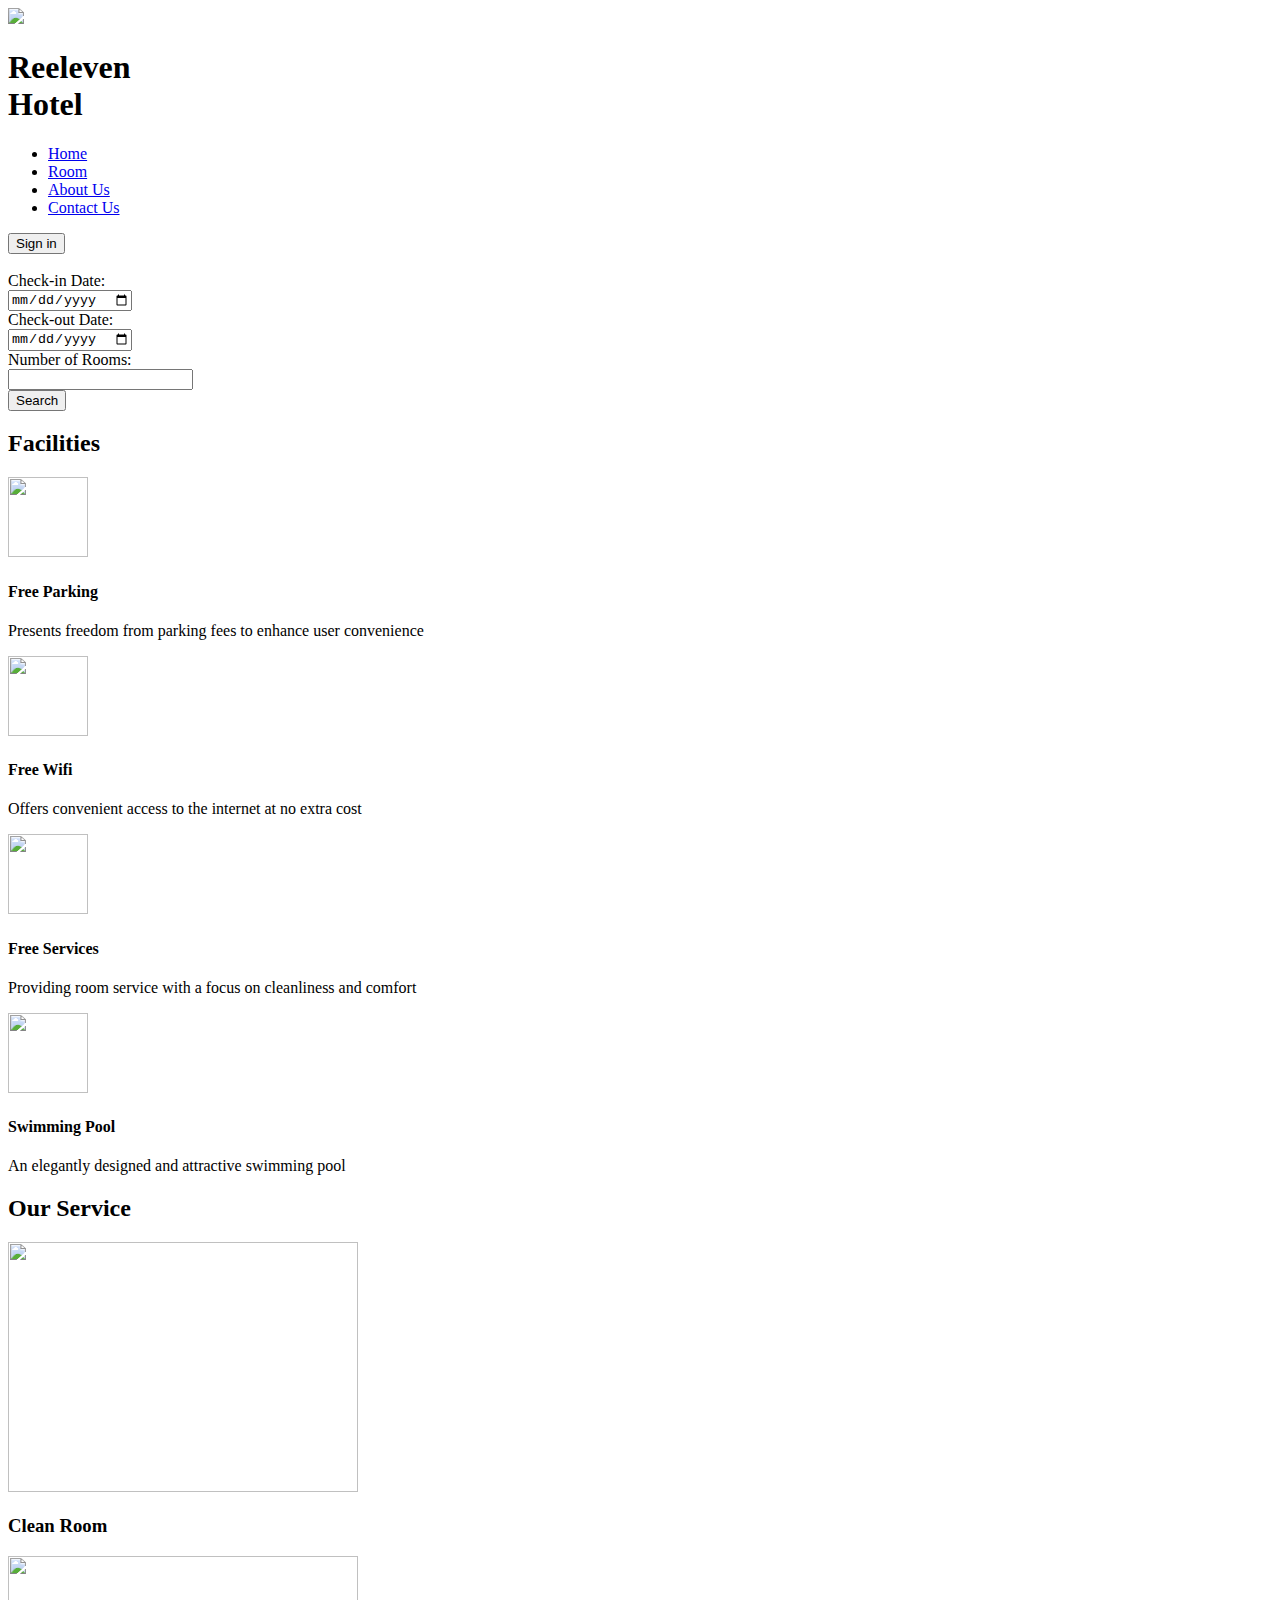
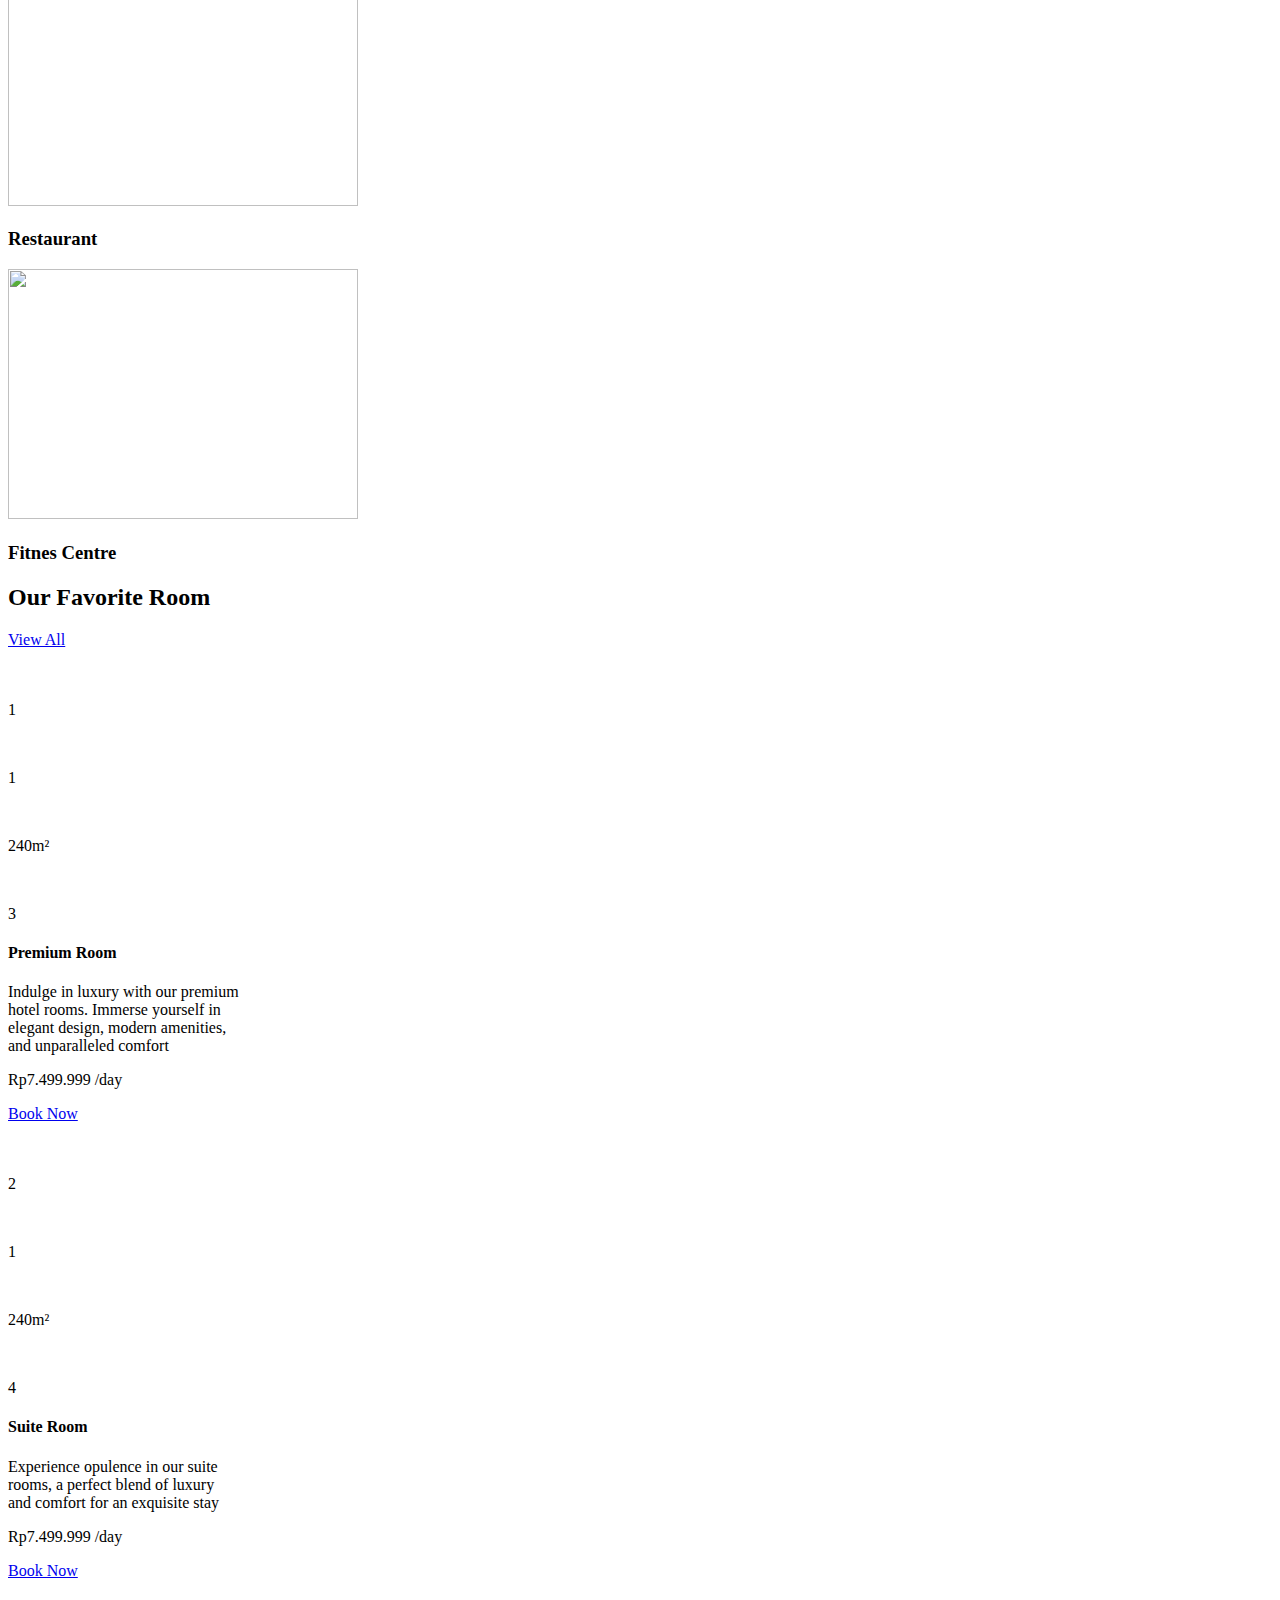
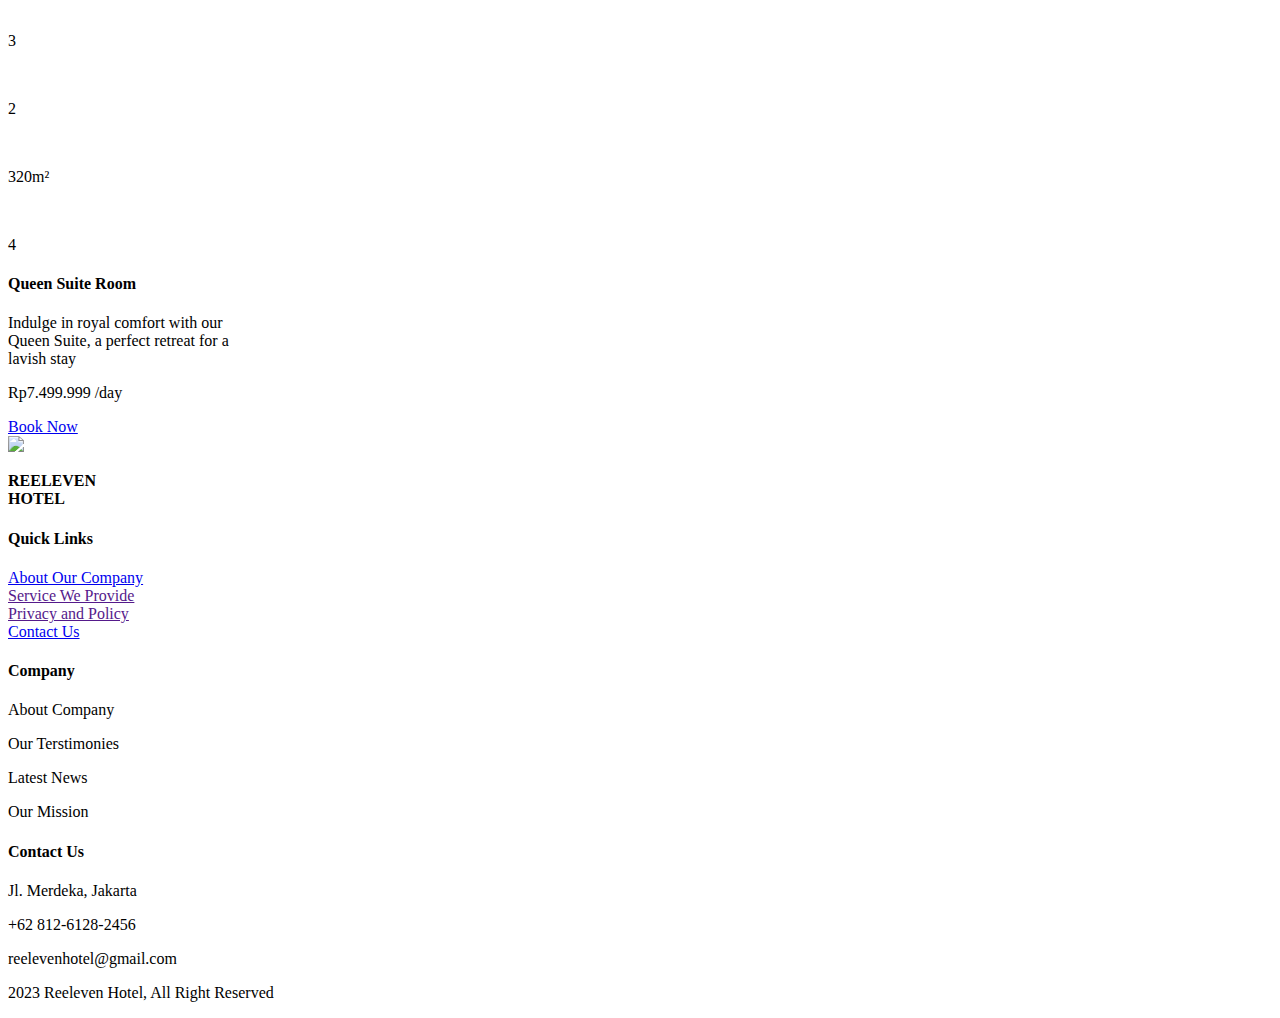
==== index.html @ ccabed38 "move index" ====
<!DOCTYPE html>
<html lang="en">
<head>
    <meta charset="UTF-8">
    <meta name="viewport" content="width=device-width, initial-scale=1.0">
    <title>Reeleven Hotel</title>
    <link href="home.css" rel="stylesheet" type="text/css" > 
</head>

<body>
    <!-- logo -->
    <section id="Header">
        <a href="index.html">
            <img id="logo" src="images/Logo 2.jpg"/> 
        </a>
        <h1>Reeleven<br>Hotel</h1>

   <!-- Navbar Start -->
        <div class="navbar">
            <ul>
                <li>
                    <a href="index.html">Home</a>
                </li>
                <li>
                    <a href="room.html">Room</a>
                </li>
                <li>
                   <a href="about.html">About Us</a> 
                </li>
                <li>
                    <a href="contact.html">Contact Us</a>
                </li>
            </ul>

            <!-- button sign in -->
            <a href="account.html">
                <button>Sign in</button>
            </a>
        </div>
    </section>
    <!-- Navbar End -->

    <!-- Hero Start -->
    <section id="hero">
        <!-- tambahkan foto saja -->
        <img src="images/reeleven building.jpeg" alt="">
    </section>
    <!-- Hero End -->

    <!-- Search Bar Start-->
<div class="search-container">
    <form action="/search" method="get">
        <div class="checkin">
            <label for="checkInDate">Check-in Date:</label> <br> 
            <input type="date" id="checkInDate" name="checkInDate" required>
        </div>

        <div class="checkout">
            <label for="checkOutDate">Check-out Date:</label> <br>
            <input type="date" id="checkOutDate" name="checkOutDate" required>
        </div>
        
        <div class="number">
            <label for="rooms">Number of Rooms:</label> <br>
            <input type="number" id="rooms" name="rooms" min="1" required> <br>
        </div>
        <button type="submit">Search</button>
    </form>
</div>
    <!-- Search Bar End -->

    <!-- Facilities Start -->
    <div class="box-Facilities">
        <h2>Facilities</h2>
        <div class="box-kiri">
            <img src="images/icons/parking_icon_151164.png" width="80px" height="80px">
            <p><h4>Free Parking</h4></p>
            <p>Presents freedom from parking fees to enhance user convenience</p>
        </div>

        <div class="box-kiri2">
            <img src="images/icons/wifi_icon_151000.png" width="80px" height="80px">
            <p><h4>Free Wifi</h4></p>
            <p>Offers convenient access to the internet at no extra cost</p>
        </div>

        <div class="box-kanan2">
            <img src="images/icons/services.png" width="80px" height="80px">
            <p><h4>Free Services</h4></p>
            <p>Providing room service with a focus on cleanliness and comfort</p>
        </div>

        <div class="box-kanan">
            <img src="images/icons/swimming_sport_13275.png" width="80px" height="80px">
            <p><h4>Swimming Pool</h4></p>
            <p>An elegantly designed and attractive swimming pool</p>
        </div>
    </div>
    <!-- Facilities End -->

    <!-- Our Service Start -->
    <div class="container">
        <h2>Our Service</h2>
        <main class="grid">
            <article>
                <img src="images/hotel room.jpg" width="350px" height="250px">
                <div class="konten">
                <h3>Clean Room</h3>
                </div>
            </article>

            <article>
                <img src="images/hotel restaurant.jpg" width="350px" height="250px">
                <div class="konten">
                <h3>Restaurant</h3>
                </div>
            </article>

            <article>
                <img src="images/gym center hotel.jpg" width="350px" height="250px">
                <div class="konten">
                <h3>Fitnes Centre</h3>
                </div>
            </article>
        </main>
    </div>
    <!-- Our Service End -->

     <!-- Our Favorite Room Start -->
   <div class="box-favorite">
    <h2>
        <span class="favorite">Our Favorite</span>
        <span class="room"> Room</span>
    </h2>
    <a class="view" href="room.html">View All</a> 

    <div class="box-rooms"> 
        <div class="box-rooms1">
            <img class="room-images" src="images/room/room 2.jpg" alt="">
            <div class="icon-room">
                <div class="icon-item">
                    <img src="images/icons/bed icon.jpg" alt="">
                    <p>1</p>
                </div>
                <div class="icon-item">
                    <img src="images/icons/bathtub icon.jpg" alt="">
                    <p>1</p>
                </div>
                <div class="icon-item">
                    <img src="images/icons/home icon.jpg" alt="">
                    <p>240m²</p>
                </div>
                <div class="icon-item">
                    <img src="images/icons/orang berdiri 2.png" alt="">
                    <p>3</p>
                </div>
            </div>

            <div class="content-room">
                <h4>Premium Room</h4>
                <p>Indulge in luxury with our premium<br>
                    hotel rooms. Immerse yourself in<br>
                    elegant design, modern amenities,<br>
                    and unparalleled comfort</p>
            </div>

            <div class="price">
                <p><span class="harga">Rp7.499.999</span>
                    <span class="day">/day</span></p>
                <a class="book" href="##"> Book Now</a>
            </div>
        </div>

        <div class="box-rooms2">
            <img class="room-images" src="images/room/room 2.jpg" alt="">
            <div class="icon-room">
                <div class="icon-item">
                    <img src="images/icons/bed icon.jpg" alt="">
                    <p>2</p>
                </div>
                <div class="icon-item">
                    <img src="images/icons/bathtub icon.jpg" alt="">
                    <p>1</p>
                </div>
                <div class="icon-item">
                    <img src="images/icons/home icon.jpg" alt="">
                    <p>240m²</p>
                </div>
                <div class="icon-item">
                    <img src="images/icons/orang berdiri 2.png" alt="">
                    <p>4</p>
                </div>
            </div>
    
            <div class="content-room">
                <h4>Suite Room</h4>
                <p>Experience opulence in our suite <br>
                    rooms, a perfect blend of luxury <br>
                    and comfort for an exquisite stay</p>
            </div>
    
            <div class="price">
                <p><span class="harga">Rp7.499.999</span>
                    <span class="day">/day</span></p>
                    <a href="##">Book Now</a>
            </div>
        </div>

        <div class="box-rooms3">
            <img class="room-images" src="images/room/room 2.jpg" alt="">
            <div class="icon-room">
                <div class="icon-item">
                    <img src="images/icons/bed icon.jpg" alt="">
                    <p>3</p>
                </div>
                <div class="icon-item">
                    <img src="images/icons/bathtub icon.jpg" alt="">
                    <p>2</p>
                </div>
                <div class="icon-item">
                    <img src="images/icons/home icon.jpg" alt="">
                    <p>320m²</p>
                </div>
                <div class="icon-item">
                    <img src="images/icons/orang berdiri 2.png" alt="">
                    <p>4</p>
                </div>
            </div>
    
            <div class="content-room">
                <h4>Queen Suite Room</h4>
                <p>Indulge in royal comfort with our<br>
                    Queen Suite, a perfect retreat for a <br>
                    lavish stay</p>
            </div>
    
            <div class="price">
                <p><span class="harga">Rp7.499.999</span>
                    <span class="day">/day</span></p>
                    <a href="##">Book Now</a>
            </div>
        </div>
    </div>
    </div>
<!-- Our Favorite Room End --> 

    <!-- Footer Start -->
    <footer class="footer">
        <div class="logofooter">
            <img src="images/Logo 2.jpg">
            <p><b>REELEVEN<br>HOTEL</b></p>
        </div>

        <div class="quiklinks">
            <h4>Quick Links</h4>
                <a href="about.html">About Our Company</a> <br>
                <a href="">Service We Provide</a> <br>
                <a href="">Privacy and Policy</a> <br>
                <a href="contact.html">Contact Us</a> <br>
        </div>
        
        <div class="Company">
            <h4>Company</h4>
                <p>About Company</p> 
                <p>Our Terstimonies</p>
                <p>Latest News</p>
                <p>Our Mission</p>
        </div>

        <div class="Contact Us">
            <h4>Contact Us</h4>
                <p>Jl. Merdeka, Jakarta</p> 
                <p>+62 812-6128-2456</p> 
                <p>reelevenhotel@gmail.com</p> 
        </div>
        
        <div class="copyright">
            <p>2023 Reeleven Hotel, All Right Reserved</p>
        </div>

    </footer>
   
    <!-- Footer End -->
</body>
</html>
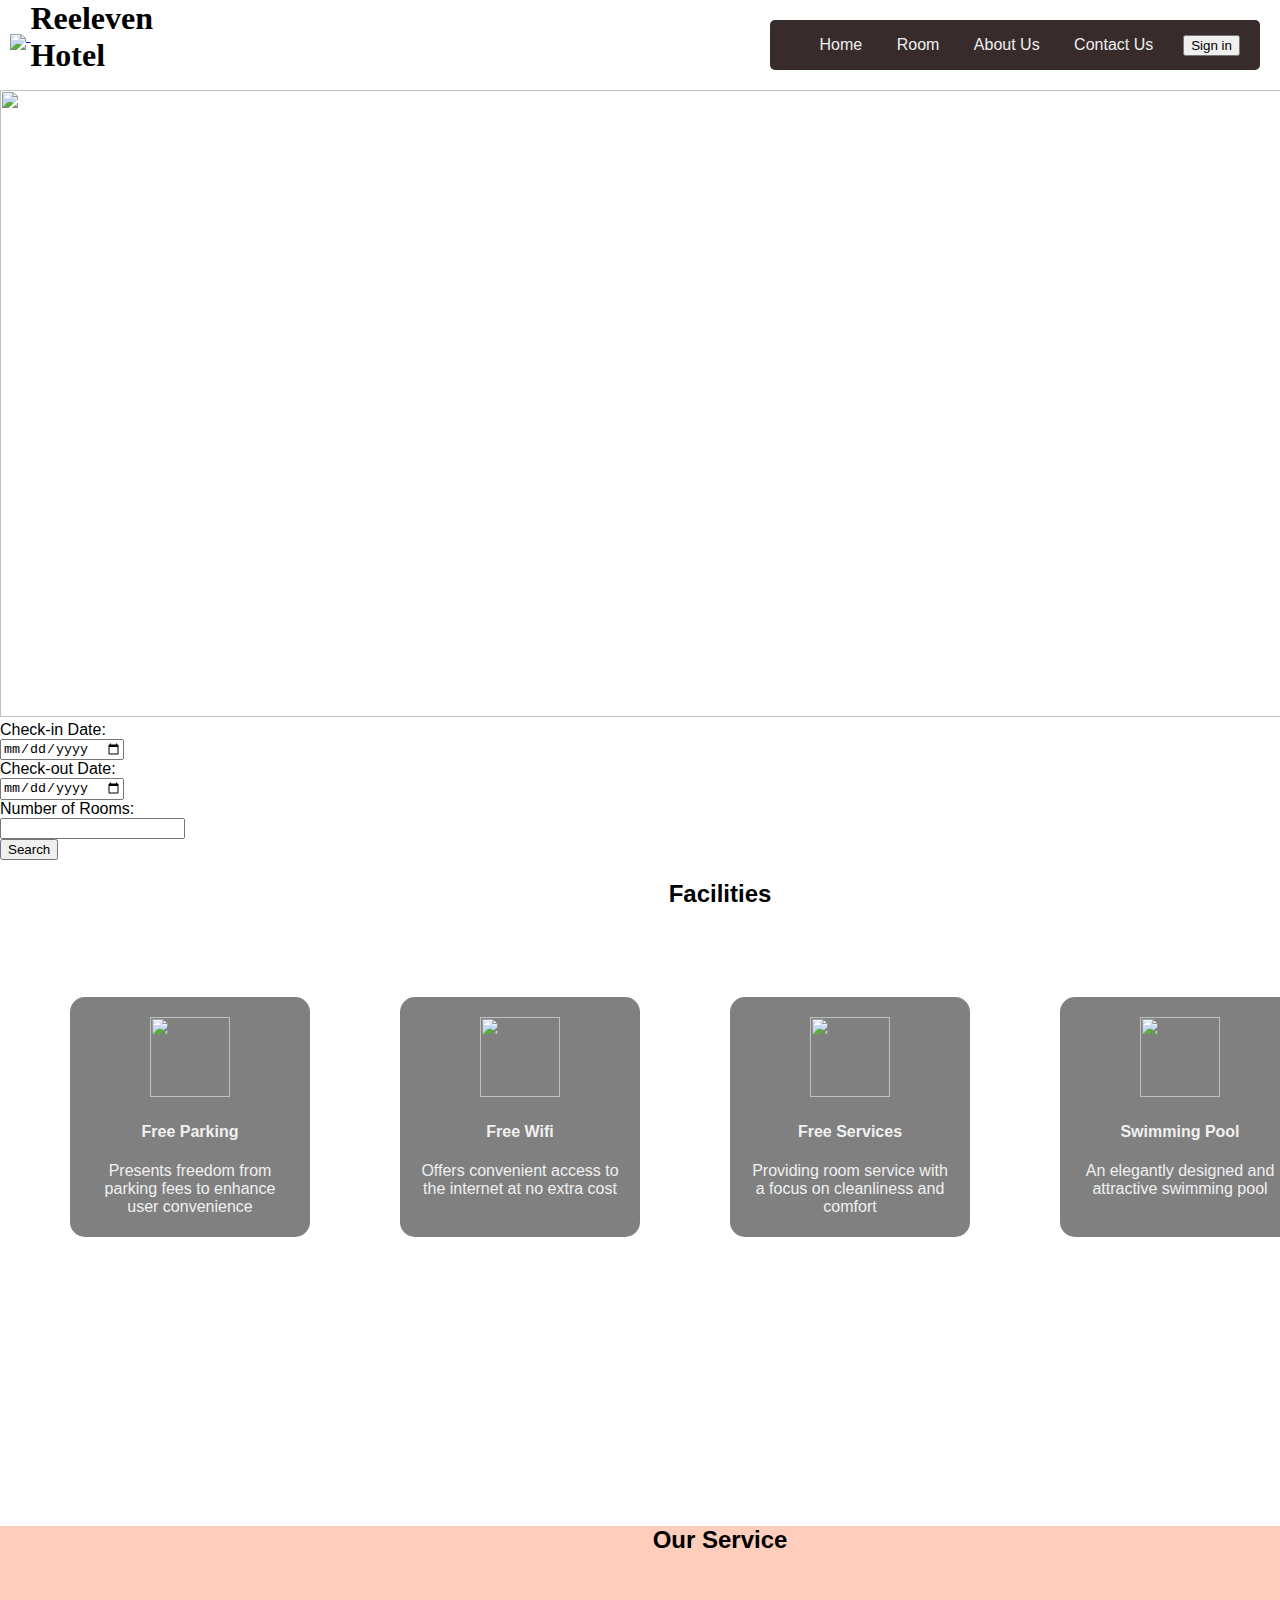
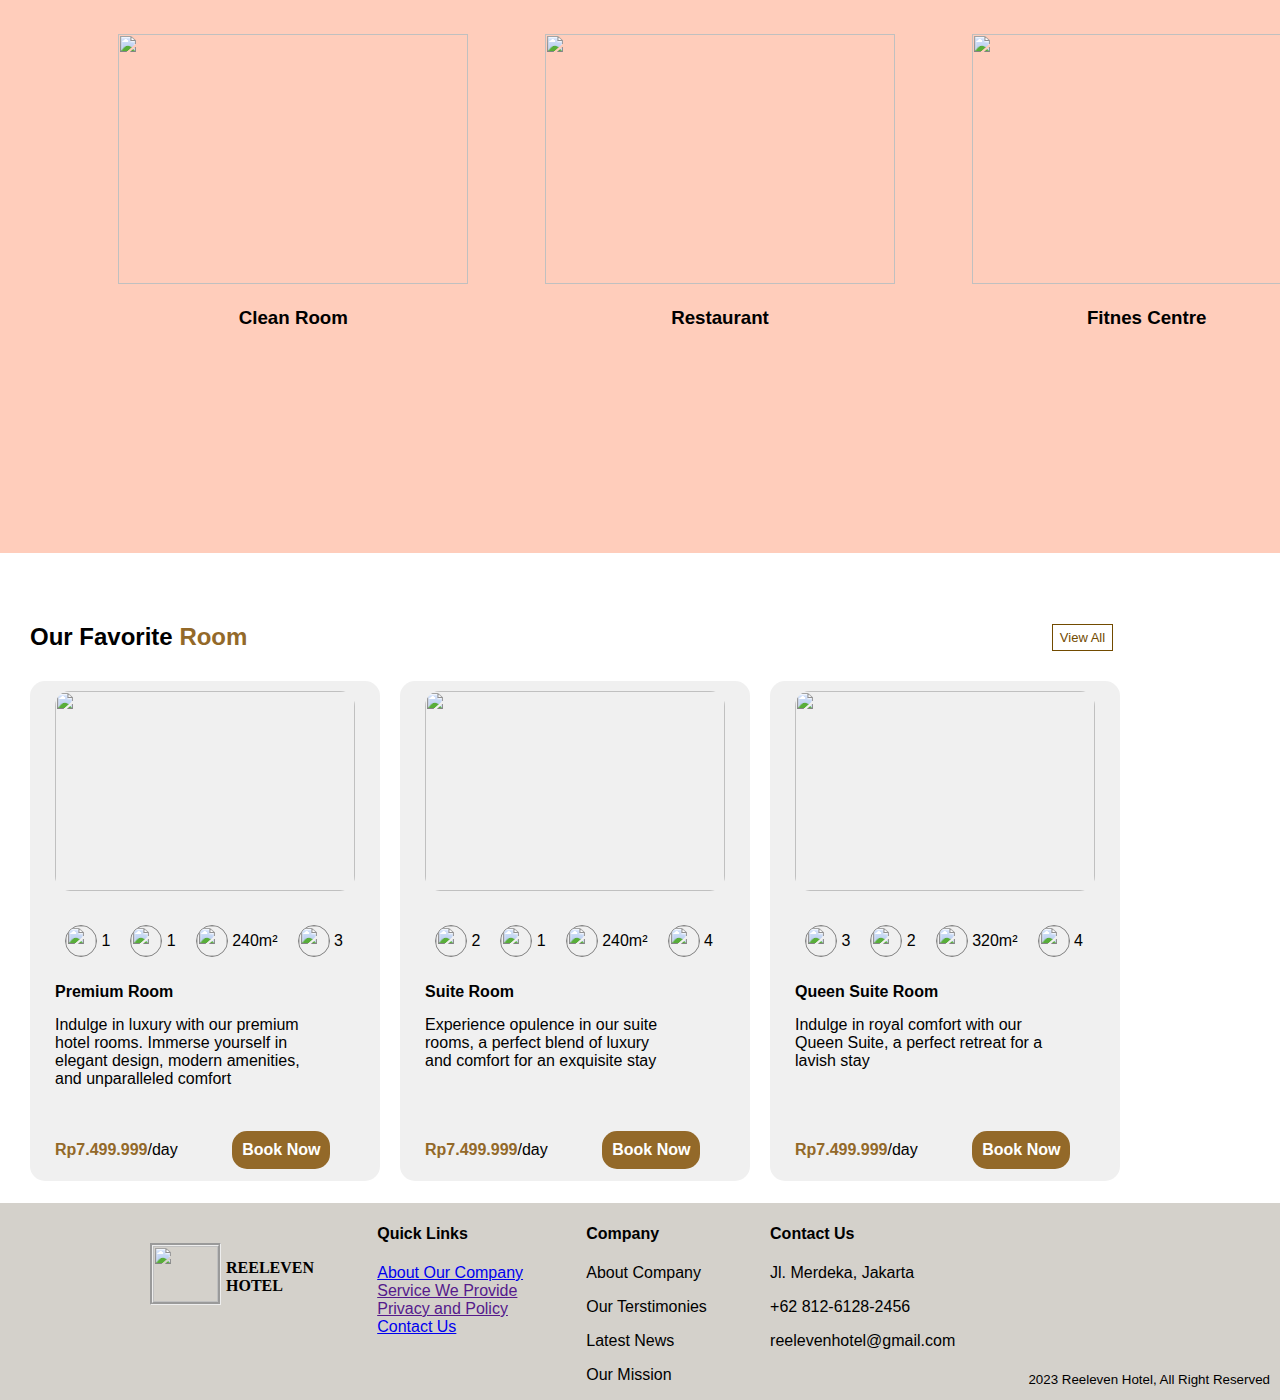
==== commit 7911b3a7: "Update index.html" ====
--- a/index.html
+++ b/index.html
@@ -4,7 +4,7 @@
     <meta charset="UTF-8">
     <meta name="viewport" content="width=device-width, initial-scale=1.0">
     <title>Reeleven Hotel</title>
-    <link href="home.css" rel="stylesheet" type="text/css" > 
+    <link href="html css/home.css" rel="stylesheet" type="text/css" > 
 </head>
 
 <body>
--- a/html css/home.css
+++ b/html css/home.css
@@ -0,0 +1,319 @@
+body {
+    font-family: Arial, sans-serif;
+    margin: 0px;
+    padding: 0px;
+    /* background-image: url("images/reeleven\ building.jpeg");
+    background-repeat: no-repeat; */
+}
+
+#header {
+    position: relative;
+    z-index: 2;
+}
+
+#logo {
+    max-width: 90px; 
+    display: inline-block; 
+    vertical-align: middle; 
+    margin-left: 10px;
+    margin-top: 10px;
+}
+
+h1 {
+    font-family: 'Times New Roman', Times, serif;
+    display: inline-block; 
+    vertical-align: middle; 
+    margin: 0;
+}
+
+/* style navigation bar */
+.navbar {
+    margin:20px;
+    float: right;
+    overflow: hidden;
+    text-align: center;
+    padding: 0px;
+    align-items: center;
+    display: inline-flex;
+    background-color: #372B2B;
+    border-radius: 5px;
+}
+
+.navbar li {
+    display: inline-block;
+    padding: 0px;
+    font-family: Arial, Helvetica, sans-serif;
+}
+
+.navbar a {
+    padding: 10px;
+    margin-right: 10px;
+    color: #f0f0f0;
+    font-family: Arial, Helvetica, sans-serif;
+    border-radius: 5px;
+    text-decoration: none;
+}
+
+.navbar button {
+    font-family: Arial, Helvetica, sans-serif;
+}
+
+.navbar li :hover {
+    background-color:#f0f0f0;
+    color: #592D2D;
+}
+
+/* .navbar li.active {
+    background-color: #592D2D;
+} */  
+
+/* style hero */
+#hero {
+    position: relative;
+    z-index: 1;
+}
+
+#hero img {
+    height: 627px;
+    width: 1440px;
+    margin: 0;
+}
+
+
+/* style facilities */
+.box-Facilities {
+    text-align: center;
+    height: 627px;
+    width: 1440px;
+    margin: 0;
+}
+
+.box-kiri, .box-kiri2, .box-kanan2, .box-kanan {
+    width: 200px;
+    height: 200px;
+    background-color: grey;
+    text-align: center;
+    color: #f0f0f0;
+    padding: 20px 20px;
+    margin: 70px 20px 20px 70px;
+    border-radius: 15px;
+    float: left;
+}
+
+
+/* style Service */
+.container {
+    background-color: rgb(255, 205, 187);
+    text-align: center;
+    height: 627px;
+    width: 1440px;
+}
+
+.grid{
+    display: grid;
+    grid-template-columns: repeat(3, 1fr);
+    margin: 80px;
+}
+
+
+/* style Favorite Room */
+.box-favorite {
+    height: 600px;
+    width: 1440px;
+    margin: 0;
+    margin-top: 50px;
+    margin-left: 30px;
+}
+
+.box-favorite h2 {
+    text-align: left;
+    display: inline-block;
+    vertical-align: middle;
+    font-family: Verdana, Geneva, Tahoma, sans-serif;
+}
+
+.favorite {
+    color: black;
+}
+
+.room {
+    color: #936929;
+}
+
+.view {
+    display: inline-block;
+    vertical-align: middle;
+    margin-left: 800px;
+    color: #724B00;
+    font-size: small;
+    text-decoration: none;
+    padding: 5px 7px;
+    border: solid 1px #724B00;
+    font-family: Verdana, Geneva, Tahoma, sans-serif
+}
+
+.view:hover
+ {
+    color: #f0f0f0;
+    background-color: #724B00;
+}
+
+.box-rooms {
+    display: flex;
+}
+
+.box-rooms1, .box-rooms2, .box-rooms3 {
+    background-color: #f0f0f0;
+    width: 350px;
+    height: 500px;
+    border-radius: 15px;
+    position: relative;
+    margin-top: 10px;
+    margin-right: 20px;
+}
+
+/* .box-rooms2 {
+    background-color: #f0f0f0;
+    width: 350px;
+    height: 500px;
+    border-radius: 15px;
+    position: relative;
+    margin-top: 10px;
+    margin-left: 20px; 
+} */
+
+.room-images {
+    width: 300px;
+    height: 200px;
+    border-radius: 15px;
+    position: absolute;
+    top: 10px;
+    left: 50%;
+    transform: translateX(-50%);
+}
+
+.icon-room {
+    display: flex;
+    align-items: center;
+    left: 25px;
+    bottom: 0;
+    position: absolute;
+    top: 20px;
+}
+
+.icon-room img {
+    width: 30px;
+    height: 30px;
+    border-radius: 50%;
+    overflow: hidden;
+    background-color: #f0f0f0;
+    border: 1px solid gray;
+}
+
+.icon-room p, .icon-room img {
+    display: inline-block;
+    vertical-align: middle;
+}
+
+.icon-item {
+    margin: 10px;
+    align-items: center;
+    margin-left: 10px;
+}
+
+p, h4, a {
+    font-family: Verdana, Geneva, Tahoma, sans-serif;
+}
+
+.content-room {
+    position: absolute;
+    top: 280px;
+    left: 25px;
+    align-items: center;
+}
+
+.content-room h4 {
+    margin-bottom: 15px;
+    font-size: medium;
+}
+
+.content-room p {
+    margin-top: 0px;
+    font-size: medium;
+}
+
+.harga {
+    color: #936929;
+    font-weight: bold;
+}
+
+.day {
+    color: black;
+}
+
+.price a {
+    margin-left: 50px;
+    padding: 10px;
+    text-decoration: none;
+    color: white;
+    background-color: #936929;
+    border-radius: 15px;
+    font-weight: bold;
+}
+
+.book :hover {
+    color:#936929;
+    background-color: white;
+}
+
+.price p {
+    margin-left: 25px;
+}
+
+.price p, .price a {
+    display: inline-flex;
+    margin-top: 450px;
+}
+
+
+/* Style Footer */
+.footer {
+    display: flex;
+    justify-content: space-between;
+    background-color: #D4D1CB
+}
+
+.logofooter {
+    display: flex;
+    text-align: left;
+    margin-top: 40px;
+}
+
+.logofooter img {
+    height: 56px ;
+    width: 65px;
+    display: flex;
+    margin-left: 150px;
+    border-style: groove;
+    margin-right: 5px;
+}
+
+.logofooter p {
+    font-family: 'Times New Roman', Times, serif;
+}
+
+.copyright {
+    margin-top: auto;
+    font-size: smaller;
+    margin-left: 10px;
+    margin-right: 10px;
+}
+
+
+
+
+
+
+
+
+
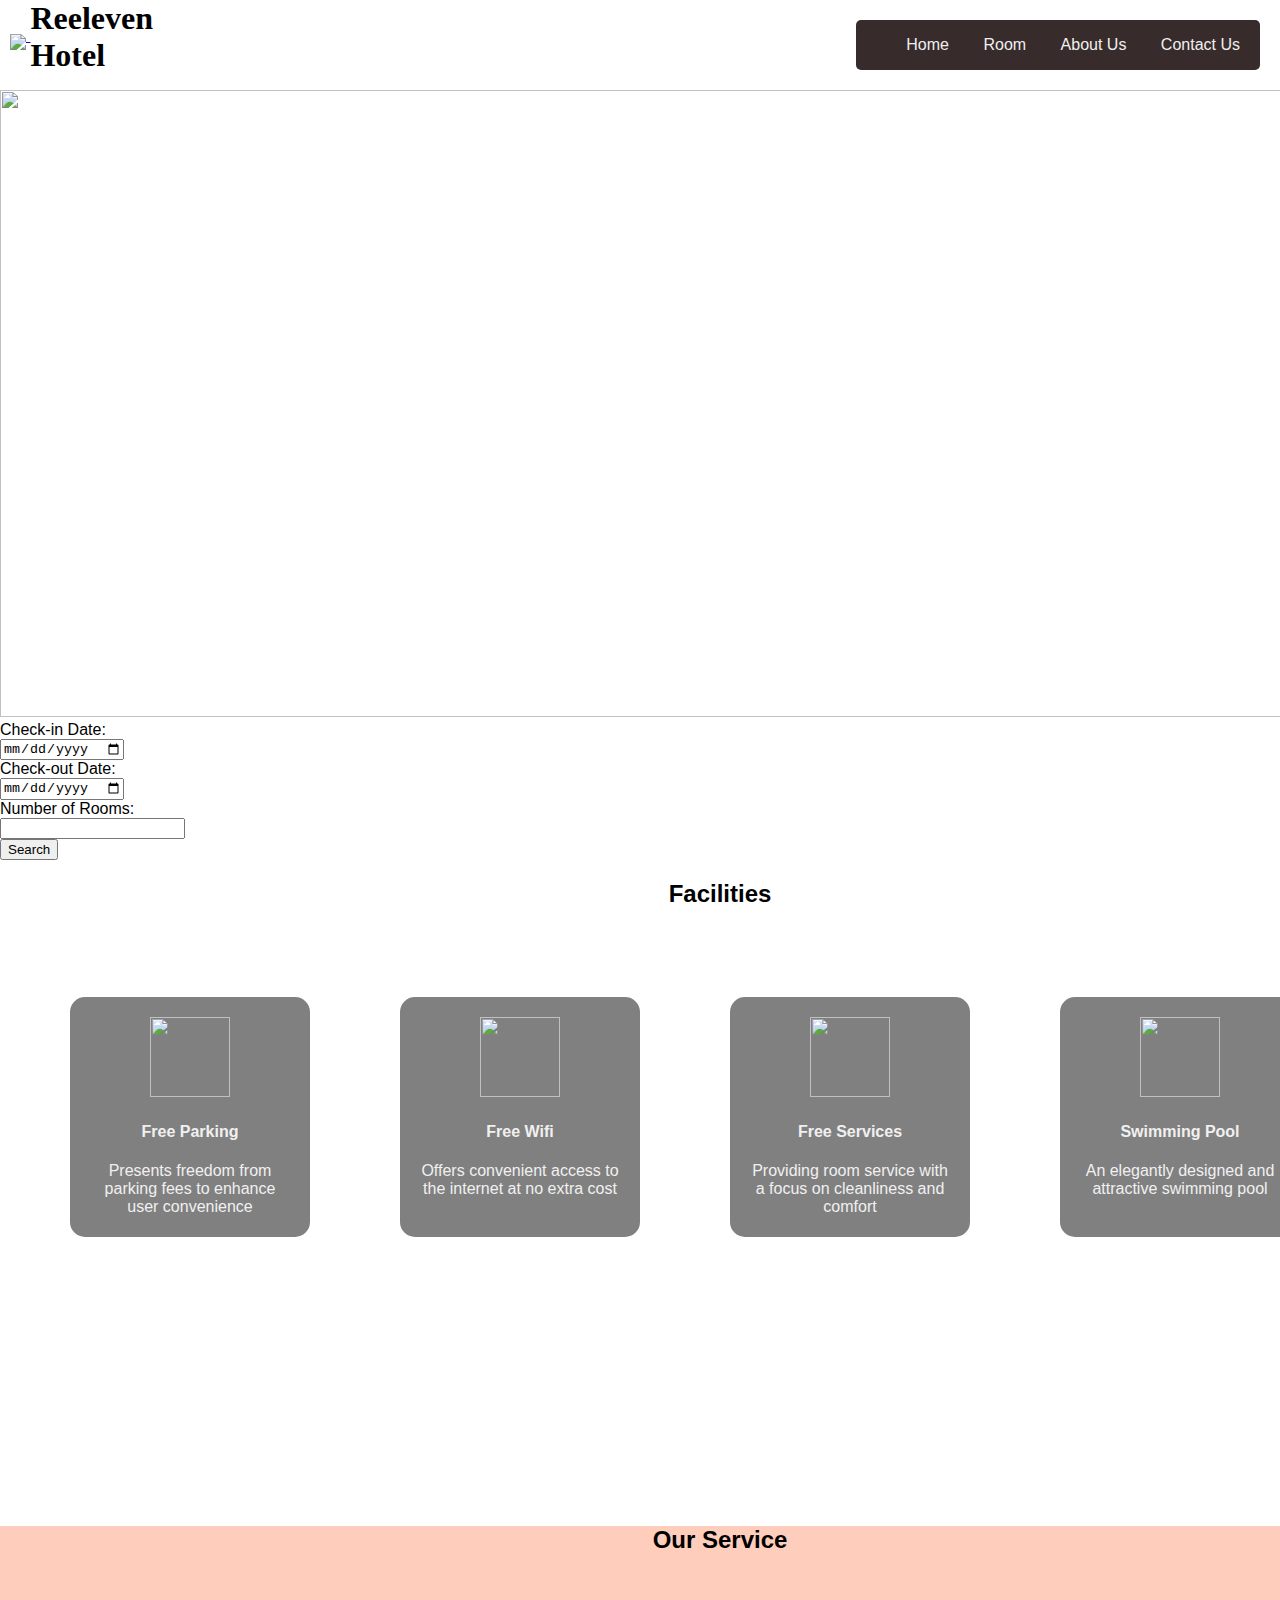
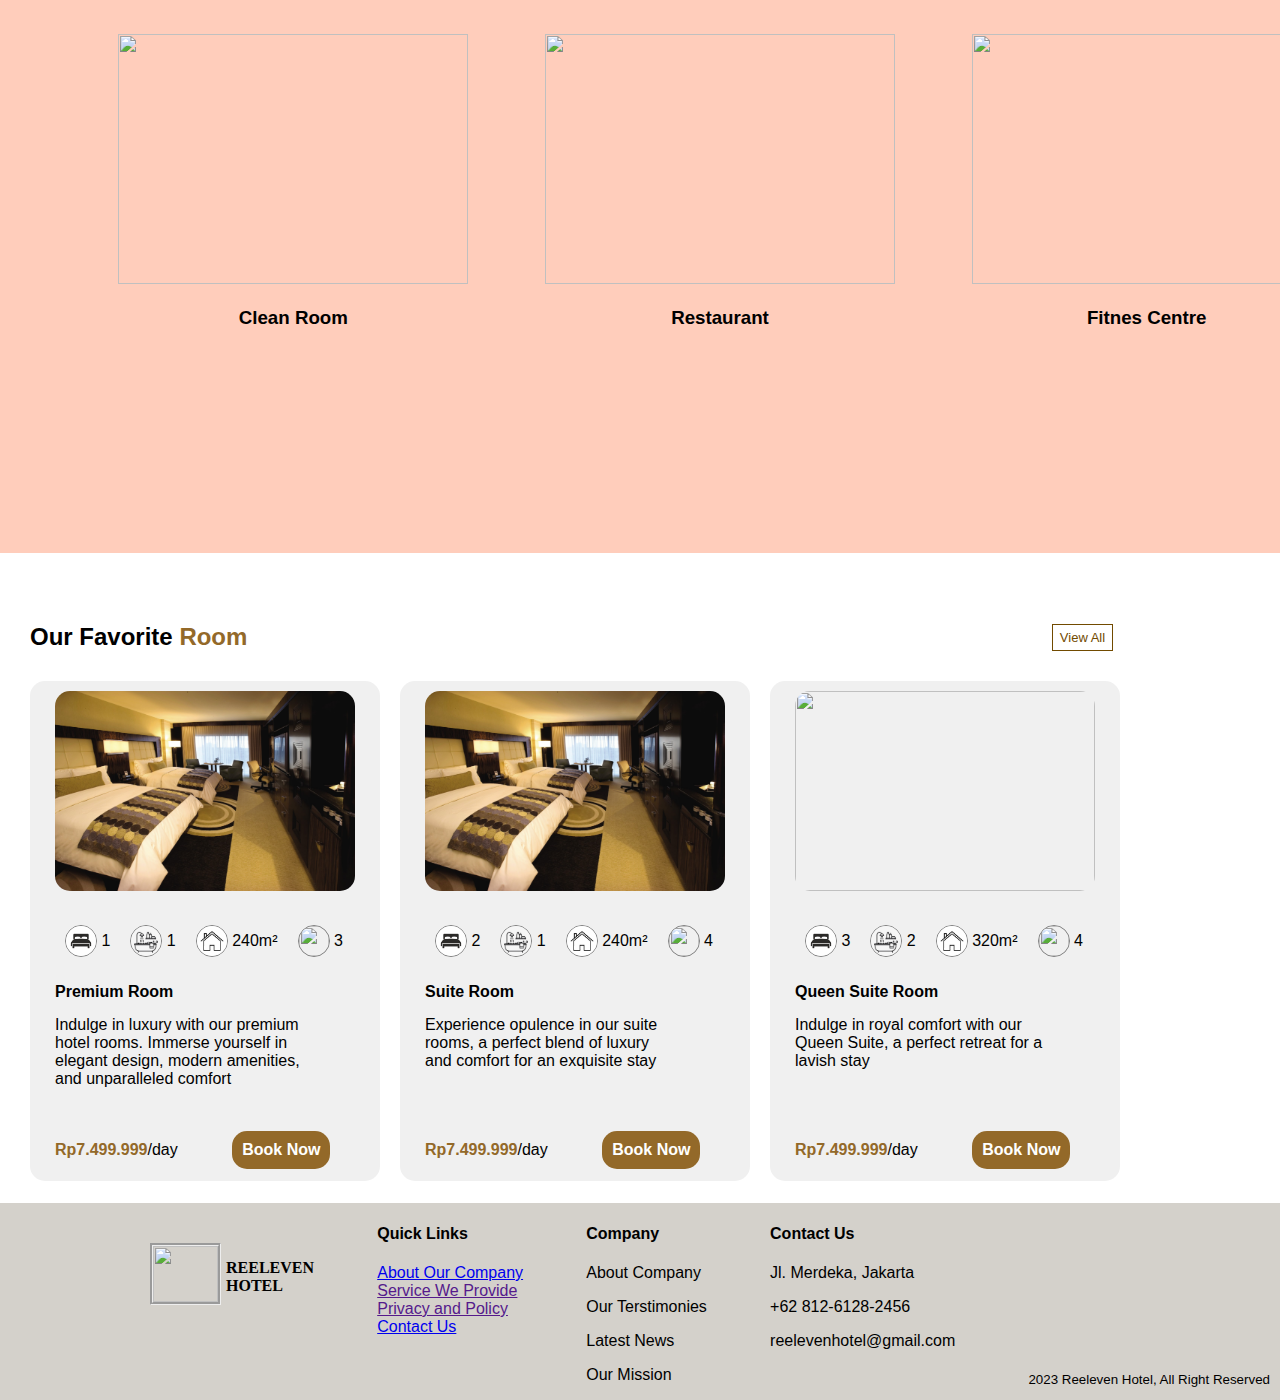
==== commit 85982b68: "Update index.html" ====
--- a/index.html
+++ b/index.html
@@ -11,7 +11,7 @@
     <!-- logo -->
     <section id="Header">
         <a href="index.html">
-            <img id="logo" src="images/Logo 2.jpg"/> 
+            <img id="logo" src="html css/images/Logo 2.jpg"/> 
         </a>
         <h1>Reeleven<br>Hotel</h1>
 
@@ -22,20 +22,15 @@
                     <a href="index.html">Home</a>
                 </li>
                 <li>
-                    <a href="room.html">Room</a>
-                </li>
-                <li>
-                   <a href="about.html">About Us</a> 
-                </li>
-                <li>
-                    <a href="contact.html">Contact Us</a>
+                    <a href="html css/room.html">Room</a>
+                </li>
+                <li>
+                   <a href="html css/about.html">About Us</a> 
+                </li>
+                <li>
+                    <a href="html css/contact.html">Contact Us</a>
                 </li>
             </ul>
-
-            <!-- button sign in -->
-            <a href="account.html">
-                <button>Sign in</button>
-            </a>
         </div>
     </section>
     <!-- Navbar End -->
@@ -43,7 +38,7 @@
     <!-- Hero Start -->
     <section id="hero">
         <!-- tambahkan foto saja -->
-        <img src="images/reeleven building.jpeg" alt="">
+        <img src="html css/images/reeleven building.jpeg" alt="">
     </section>
     <!-- Hero End -->
 
@@ -73,25 +68,25 @@
     <div class="box-Facilities">
         <h2>Facilities</h2>
         <div class="box-kiri">
-            <img src="images/icons/parking_icon_151164.png" width="80px" height="80px">
+            <img src="html css/images/icons/parking_icon_151164.png" width="80px" height="80px">
             <p><h4>Free Parking</h4></p>
             <p>Presents freedom from parking fees to enhance user convenience</p>
         </div>
 
         <div class="box-kiri2">
-            <img src="images/icons/wifi_icon_151000.png" width="80px" height="80px">
+            <img src="html css/images/icons/wifi_icon_151000.png" width="80px" height="80px">
             <p><h4>Free Wifi</h4></p>
             <p>Offers convenient access to the internet at no extra cost</p>
         </div>
 
         <div class="box-kanan2">
-            <img src="images/icons/services.png" width="80px" height="80px">
+            <img src="html css/images/icons/services.png" width="80px" height="80px">
             <p><h4>Free Services</h4></p>
             <p>Providing room service with a focus on cleanliness and comfort</p>
         </div>
 
         <div class="box-kanan">
-            <img src="images/icons/swimming_sport_13275.png" width="80px" height="80px">
+            <img src="html css/images/icons/swimming_sport_13275.png" width="80px" height="80px">
             <p><h4>Swimming Pool</h4></p>
             <p>An elegantly designed and attractive swimming pool</p>
         </div>
@@ -103,21 +98,21 @@
         <h2>Our Service</h2>
         <main class="grid">
             <article>
-                <img src="images/hotel room.jpg" width="350px" height="250px">
+                <img src="html css/images/hotel room.jpg" width="350px" height="250px">
                 <div class="konten">
                 <h3>Clean Room</h3>
                 </div>
             </article>
 
             <article>
-                <img src="images/hotel restaurant.jpg" width="350px" height="250px">
+                <img src="html css/images/hotel restaurant.jpg" width="350px" height="250px">
                 <div class="konten">
                 <h3>Restaurant</h3>
                 </div>
             </article>
 
             <article>
-                <img src="images/gym center hotel.jpg" width="350px" height="250px">
+                <img src="hmtl css/images/gym center hotel.jpg" width="350px" height="250px">
                 <div class="konten">
                 <h3>Fitnes Centre</h3>
                 </div>
@@ -132,26 +127,26 @@
         <span class="favorite">Our Favorite</span>
         <span class="room"> Room</span>
     </h2>
-    <a class="view" href="room.html">View All</a> 
+    <a class="view" href="html css/room.html">View All</a> 
 
     <div class="box-rooms"> 
         <div class="box-rooms1">
-            <img class="room-images" src="images/room/room 2.jpg" alt="">
+            <img class="room-images" src="html css/images/room/room 2.jpg" alt="">
             <div class="icon-room">
                 <div class="icon-item">
-                    <img src="images/icons/bed icon.jpg" alt="">
+                    <img src="html css/images/icons/bed icon.jpg" alt="">
                     <p>1</p>
                 </div>
                 <div class="icon-item">
-                    <img src="images/icons/bathtub icon.jpg" alt="">
+                    <img src="html css/images/icons/bathtub icon.jpg" alt="">
                     <p>1</p>
                 </div>
                 <div class="icon-item">
-                    <img src="images/icons/home icon.jpg" alt="">
+                    <img src="html css/images/icons/home icon.jpg" alt="">
                     <p>240m²</p>
                 </div>
                 <div class="icon-item">
-                    <img src="images/icons/orang berdiri 2.png" alt="">
+                    <img src="html css/images/icons/orang berdiri 2.png" alt="">
                     <p>3</p>
                 </div>
             </div>
@@ -172,22 +167,22 @@
         </div>
 
         <div class="box-rooms2">
-            <img class="room-images" src="images/room/room 2.jpg" alt="">
+            <img class="room-images" src="html css/images/room/room 2.jpg" alt="">
             <div class="icon-room">
                 <div class="icon-item">
-                    <img src="images/icons/bed icon.jpg" alt="">
+                    <img src="html css/images/icons/bed icon.jpg" alt="">
                     <p>2</p>
                 </div>
                 <div class="icon-item">
-                    <img src="images/icons/bathtub icon.jpg" alt="">
+                    <img src="html css/images/icons/bathtub icon.jpg" alt="">
                     <p>1</p>
                 </div>
                 <div class="icon-item">
-                    <img src="images/icons/home icon.jpg" alt="">
+                    <img src="html css/images/icons/home icon.jpg" alt="">
                     <p>240m²</p>
                 </div>
                 <div class="icon-item">
-                    <img src="images/icons/orang berdiri 2.png" alt="">
+                    <img src="html css/images/icons/orang berdiri 2.png" alt="">
                     <p>4</p>
                 </div>
             </div>
@@ -210,19 +205,19 @@
             <img class="room-images" src="images/room/room 2.jpg" alt="">
             <div class="icon-room">
                 <div class="icon-item">
-                    <img src="images/icons/bed icon.jpg" alt="">
+                    <img src="html css/images/icons/bed icon.jpg" alt="">
                     <p>3</p>
                 </div>
                 <div class="icon-item">
-                    <img src="images/icons/bathtub icon.jpg" alt="">
+                    <img src="html css/images/icons/bathtub icon.jpg" alt="">
                     <p>2</p>
                 </div>
                 <div class="icon-item">
-                    <img src="images/icons/home icon.jpg" alt="">
+                    <img src="html css/images/icons/home icon.jpg" alt="">
                     <p>320m²</p>
                 </div>
                 <div class="icon-item">
-                    <img src="images/icons/orang berdiri 2.png" alt="">
+                    <img src="html css/images/icons/orang berdiri 2.png" alt="">
                     <p>4</p>
                 </div>
             </div>
@@ -247,16 +242,16 @@
     <!-- Footer Start -->
     <footer class="footer">
         <div class="logofooter">
-            <img src="images/Logo 2.jpg">
+            <img src="html css/images/Logo 2.jpg">
             <p><b>REELEVEN<br>HOTEL</b></p>
         </div>
 
         <div class="quiklinks">
             <h4>Quick Links</h4>
-                <a href="about.html">About Our Company</a> <br>
+                <a href="html css/about.html">About Our Company</a> <br>
                 <a href="">Service We Provide</a> <br>
                 <a href="">Privacy and Policy</a> <br>
-                <a href="contact.html">Contact Us</a> <br>
+                <a href="html css/contact.html">Contact Us</a> <br>
         </div>
         
         <div class="Company">
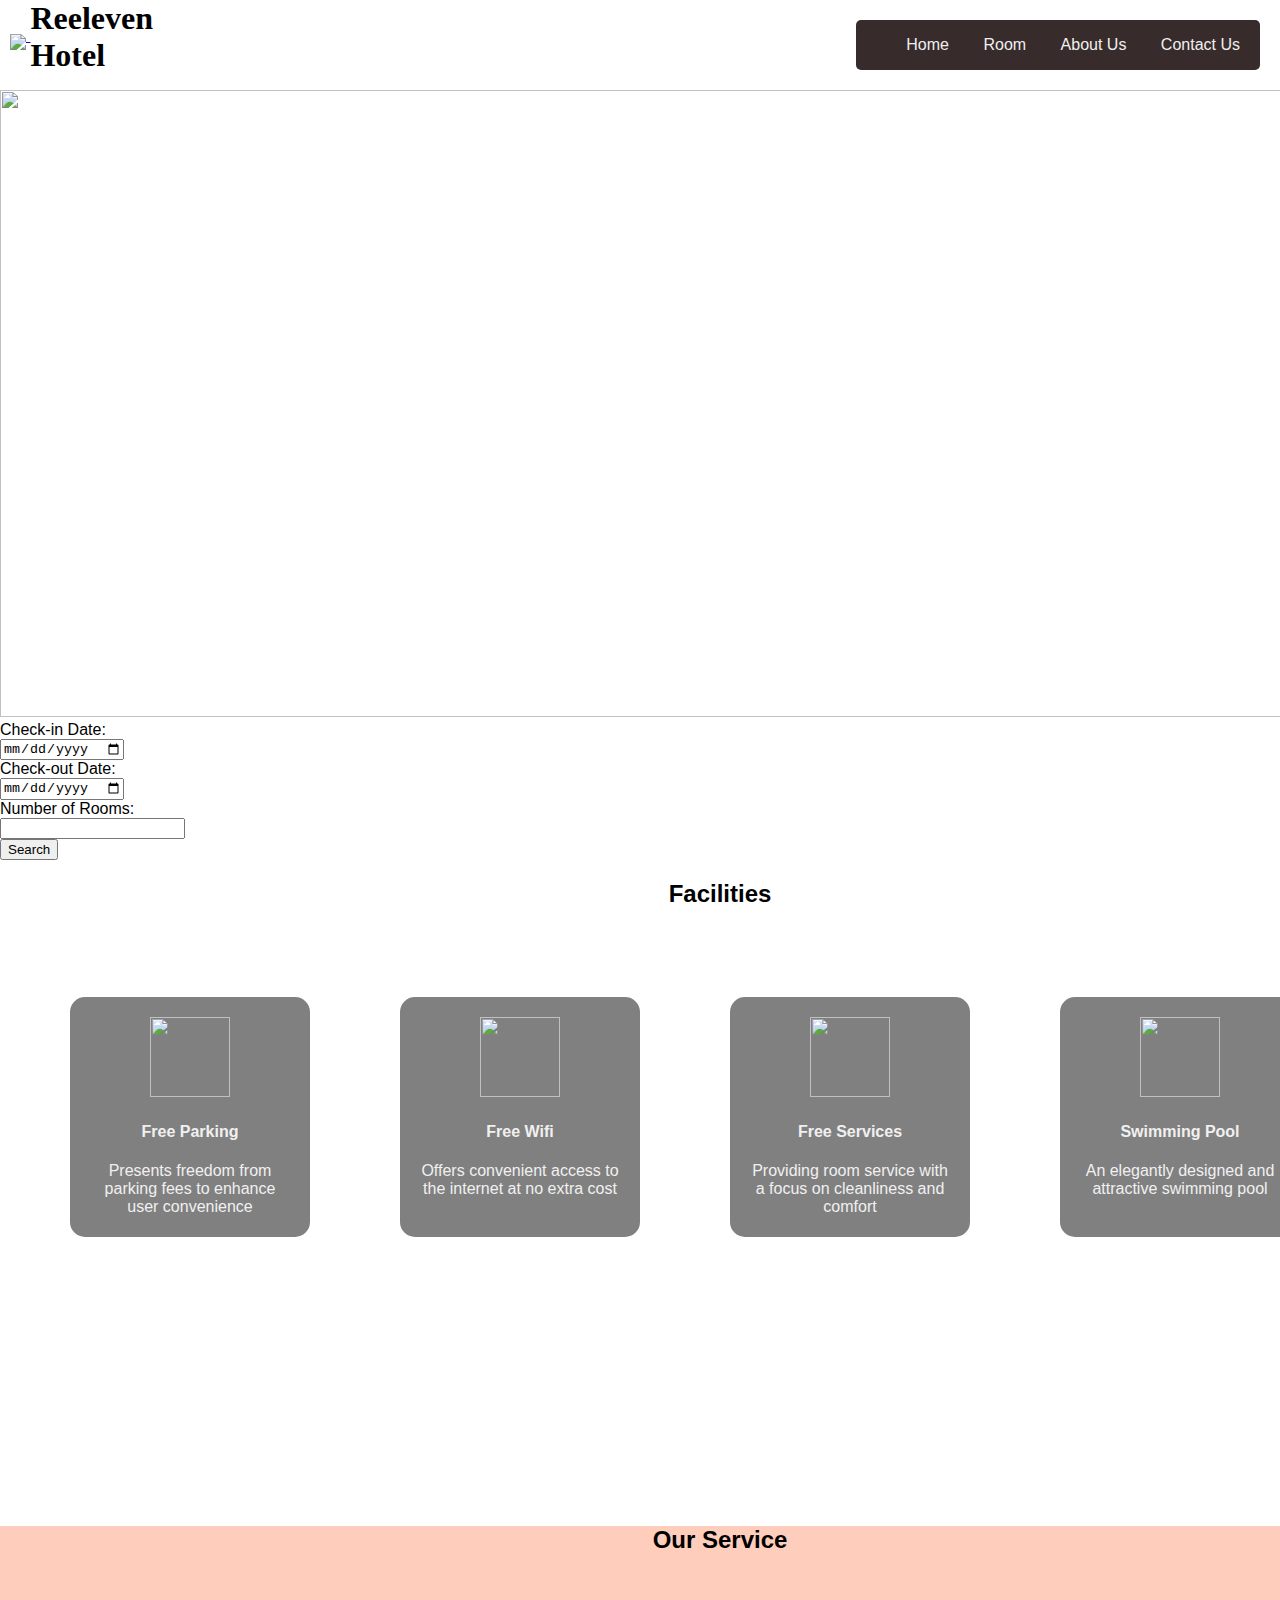
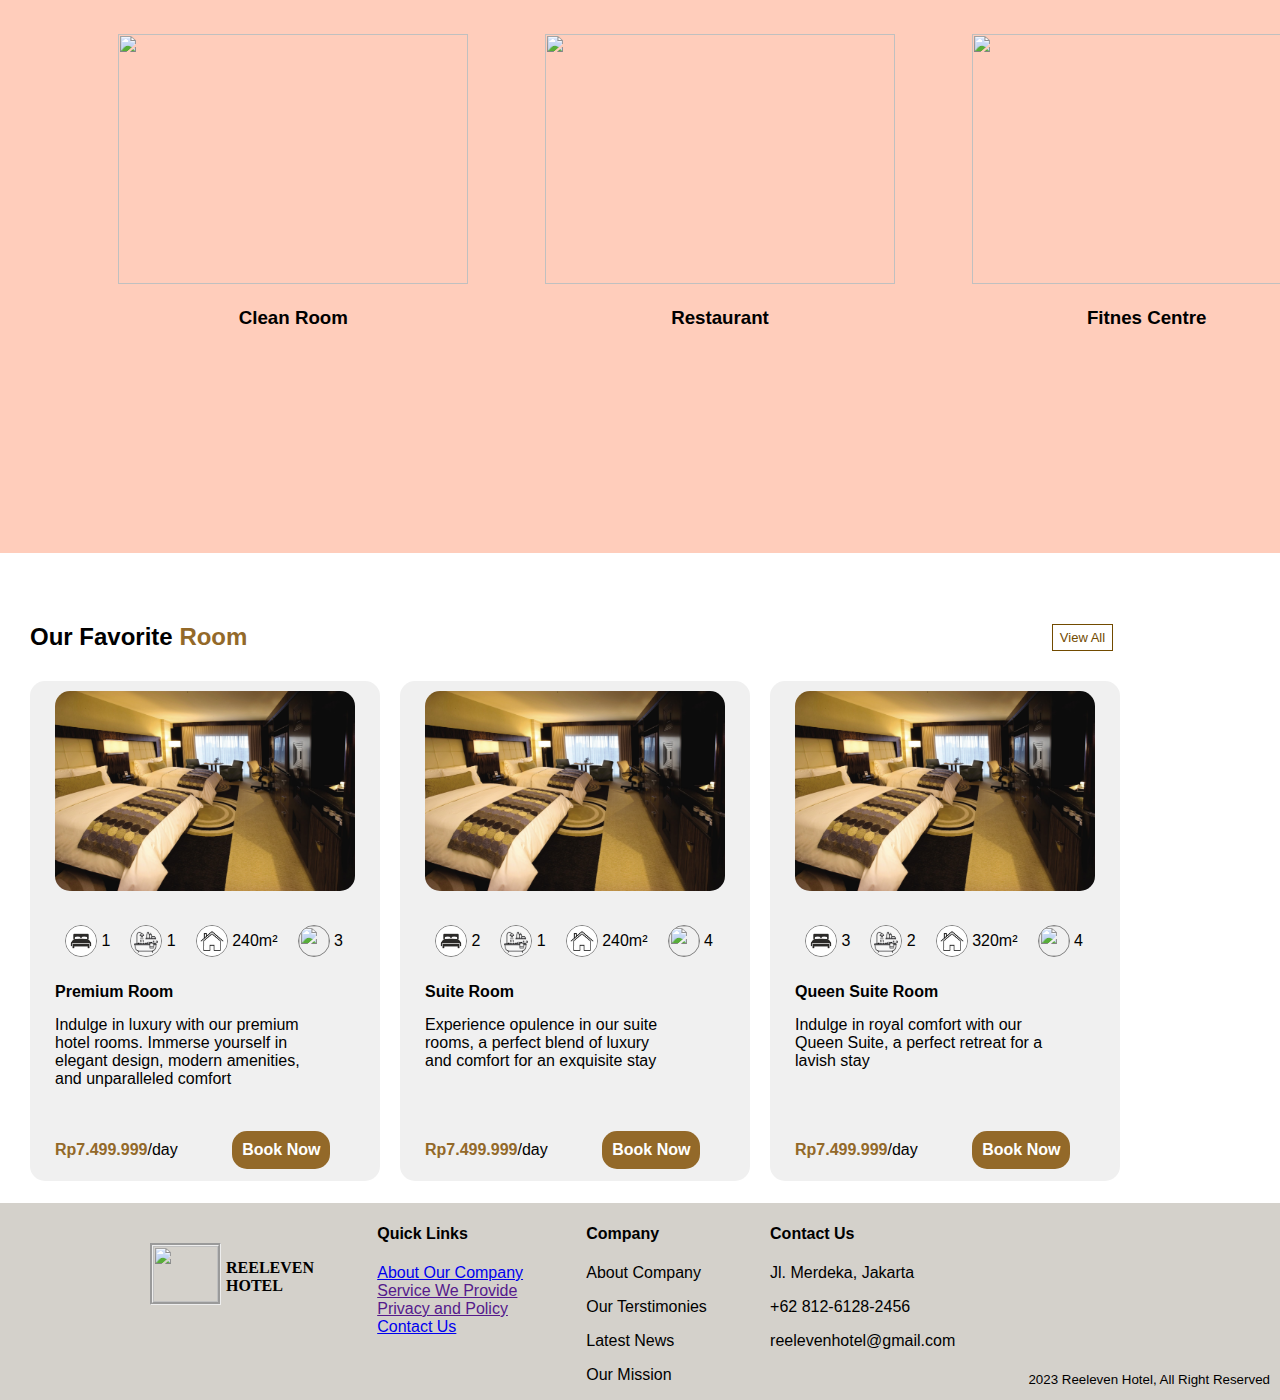
==== commit 5fca6e0f: "Update index.html" ====
--- a/index.html
+++ b/index.html
@@ -112,7 +112,7 @@
             </article>
 
             <article>
-                <img src="hmtl css/images/gym center hotel.jpg" width="350px" height="250px">
+                <img src="html css/images/gym center hotel.jpg" width="350px" height="250px">
                 <div class="konten">
                 <h3>Fitnes Centre</h3>
                 </div>
@@ -202,7 +202,7 @@
         </div>
 
         <div class="box-rooms3">
-            <img class="room-images" src="images/room/room 2.jpg" alt="">
+            <img class="room-images" src="html css/images/room/room 2.jpg" alt="">
             <div class="icon-room">
                 <div class="icon-item">
                     <img src="html css/images/icons/bed icon.jpg" alt="">
@@ -272,9 +272,7 @@
         <div class="copyright">
             <p>2023 Reeleven Hotel, All Right Reserved</p>
         </div>
-
     </footer>
-   
     <!-- Footer End -->
 </body>
 </html>
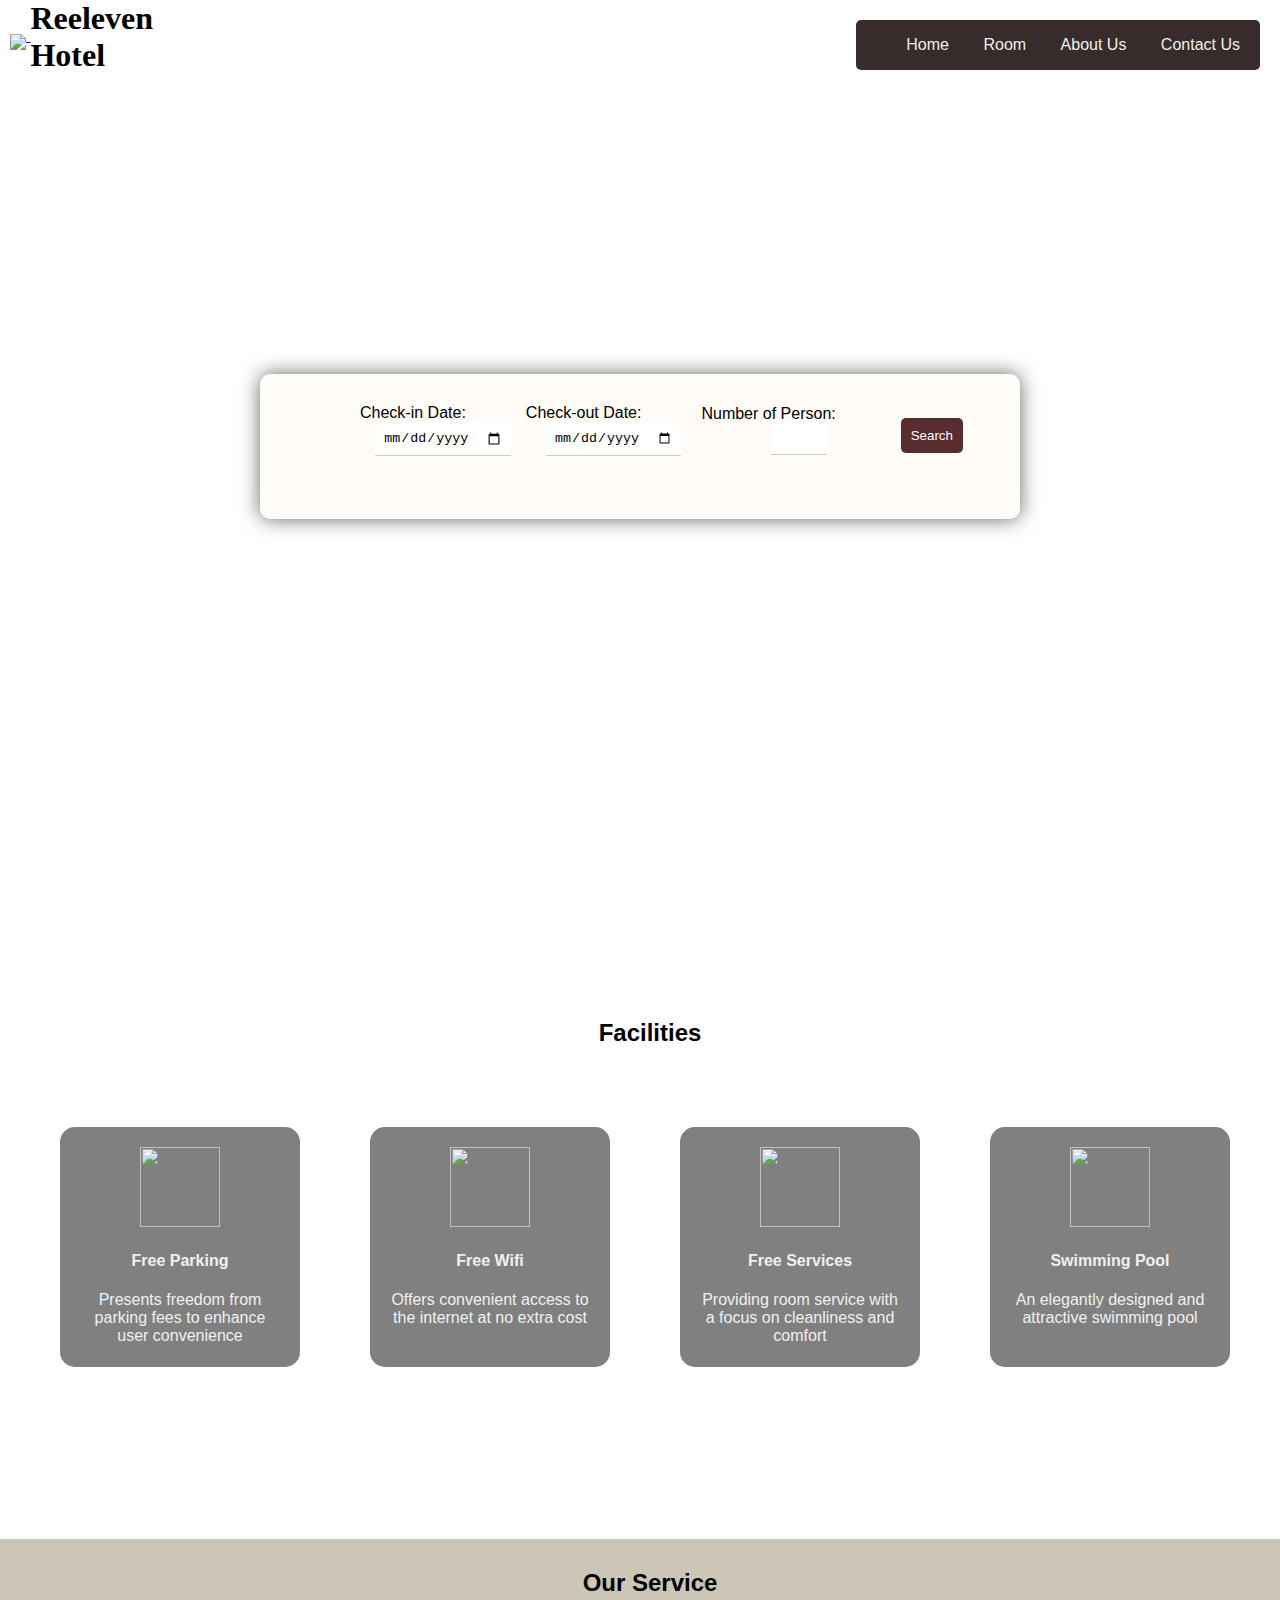
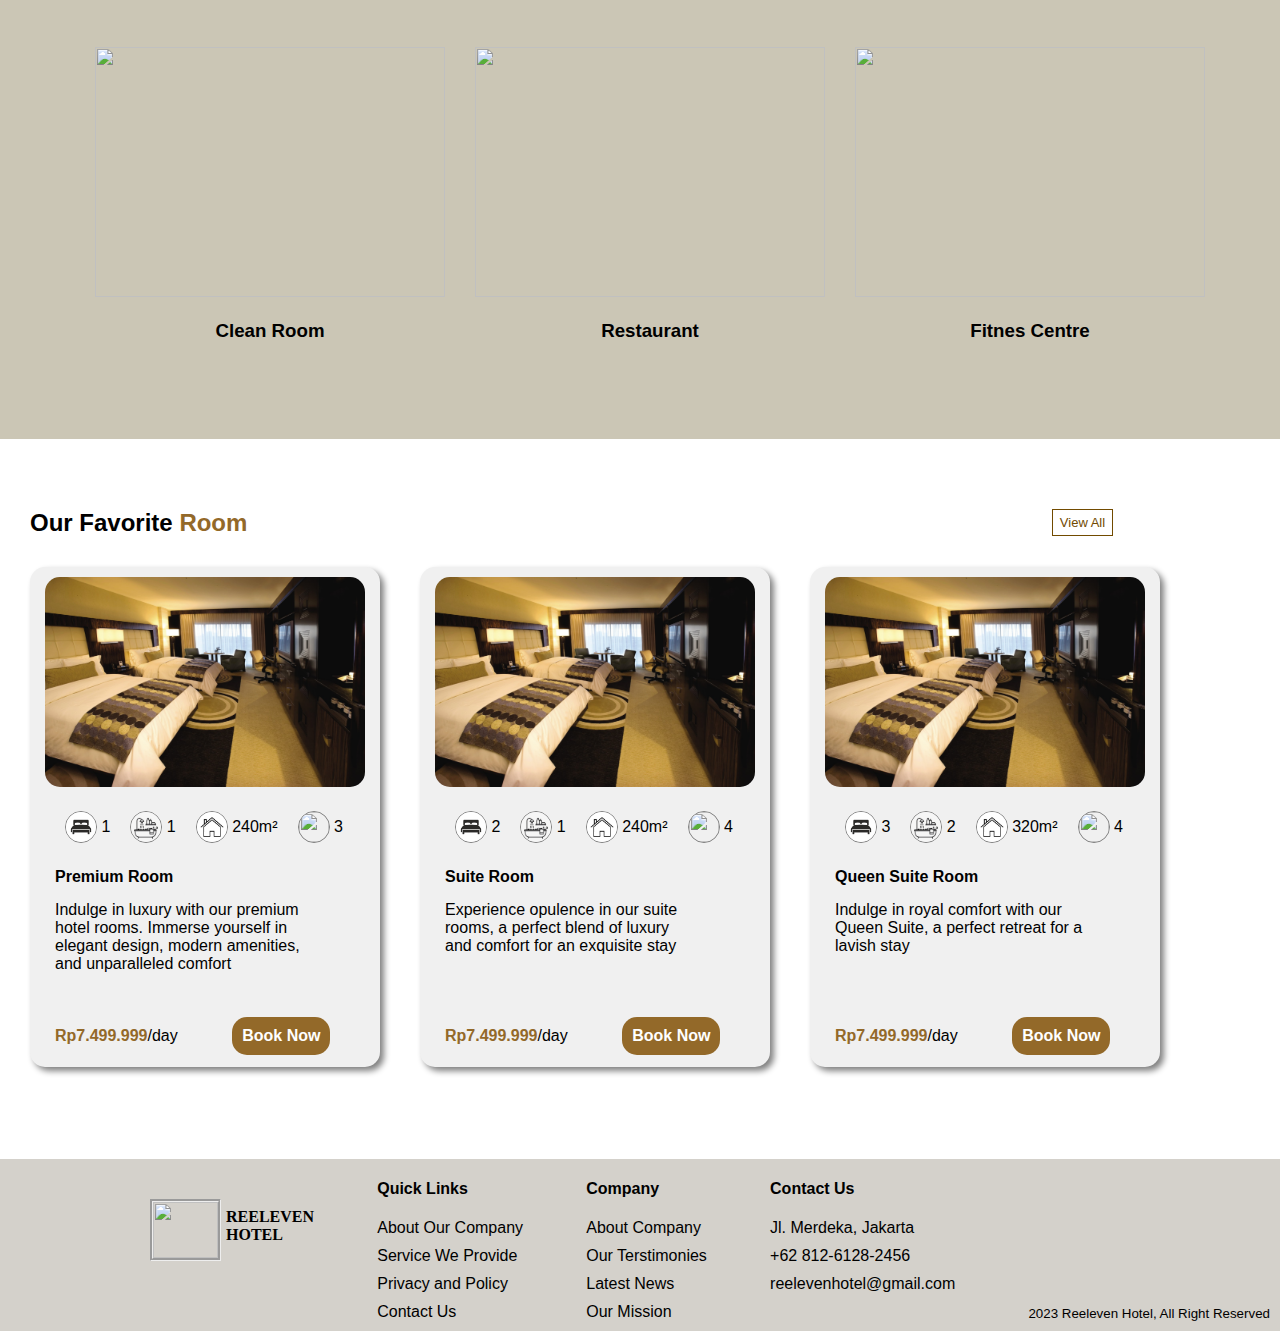
==== commit 0ec6907b: "footer" ====
--- a/index.html
+++ b/index.html
@@ -35,34 +35,40 @@
     </section>
     <!-- Navbar End -->
 
-    <!-- Hero Start -->
-    <section id="hero">
-        <!-- tambahkan foto saja -->
-        <img src="html css/images/reeleven building.jpeg" alt="">
-    </section>
-    <!-- Hero End -->
-
-    <!-- Search Bar Start-->
-<div class="search-container">
-    <form action="/search" method="get">
-        <div class="checkin">
-            <label for="checkInDate">Check-in Date:</label> <br> 
-            <input type="date" id="checkInDate" name="checkInDate" required>
-        </div>
-
-        <div class="checkout">
-            <label for="checkOutDate">Check-out Date:</label> <br>
-            <input type="date" id="checkOutDate" name="checkOutDate" required>
+    
+        <!-- Hero Searchbar Start -->
+    <div class="hero-searchbar">
+        <div class="hero-img">
+            <img src="html css/images/reeleven building.jpeg" alt="">
         </div>
         
-        <div class="number">
-            <label for="rooms">Number of Rooms:</label> <br>
-            <input type="number" id="rooms" name="rooms" min="1" required> <br>
-        </div>
-        <button type="submit">Search</button>
-    </form>
-</div>
-    <!-- Search Bar End -->
+        <!-- Search Bar Start-->
+        <div class="search-container">
+            <form action="/search" method="get">
+                <div class="checkin">
+                    <label for="checkInDate">Check-in Date:</label> <br> 
+                    <input type="date" id="checkInDate" name="checkInDate" required>
+                </div>
+
+                <div class="checkout">
+                    <label for="checkOutDate">Check-out Date:</label> <br>
+                    <input type="date" id="checkOutDate" name="checkOutDate" required>
+                </div>
+                
+                <div class="number">
+                    <label for="rooms">Number of Person:</label> <br>
+                    <input type="number" id="rooms" name="rooms" min="1" max="4" required> <br>
+                </div>
+                <button type="submit">Search</button>
+            </form>
+        </div>
+        <!-- Search Bar End -->
+        <!-- Hero Searchbar End -->
+    </div>
+    
+    
+
+    
 
     <!-- Facilities Start -->
     <div class="box-Facilities">
@@ -237,7 +243,7 @@
         </div>
     </div>
     </div>
-<!-- Our Favorite Room End --> 
+    <!-- Our Favorite Room End --> 
 
     <!-- Footer Start -->
     <footer class="footer">
@@ -246,17 +252,17 @@
             <p><b>REELEVEN<br>HOTEL</b></p>
         </div>
 
-        <div class="quiklinks">
+        <div class="quicklinks">
             <h4>Quick Links</h4>
-                <a href="html css/about.html">About Our Company</a> <br>
-                <a href="">Service We Provide</a> <br>
-                <a href="">Privacy and Policy</a> <br>
-                <a href="html css/contact.html">Contact Us</a> <br>
+                <p><a href="html css/about.html">About Our Company</a> </p>
+                <p>Service We Provide</p>
+                <p>Privacy and Policy</p>
+                <p><a href="html css/contact.html">Contact Us</a> </p>
         </div>
         
         <div class="Company">
             <h4>Company</h4>
-                <p>About Company</p> 
+                <p><a href="html css/about.html">About Company</a></p> 
                 <p>Our Terstimonies</p>
                 <p>Latest News</p>
                 <p>Our Mission</p>
--- a/html css/home.css
+++ b/html css/home.css
@@ -2,8 +2,6 @@
     font-family: Arial, sans-serif;
     margin: 0px;
     padding: 0px;
-    /* background-image: url("images/reeleven\ building.jpeg");
-    background-repeat: no-repeat; */
 }
 
 #header {
@@ -68,24 +66,95 @@
 } */  
 
 /* style hero */
-#hero {
+.hero-img {
+    height: 500px;
+    width: 1300px;
+    margin: 0;
+    position:relative;
+    z-index: 1;
+    display: block;
+}
+
+
+/* Style SearchBar */
+.search-container {
+    width: 700px;
+    height: 85px;
+    background-color: #FFFBF6; 
+    padding: 30px;
+    border-radius: 10px;
+    box-shadow: 0 0 20px rgba(0, 0, 0, 0.6);
+    margin: 0 auto;
     position: relative;
-    z-index: 1;
-}
-
-#hero img {
-    height: 627px;
-    width: 1440px;
-    margin: 0;
-}
-
+    z-index: 2;
+    margin-bottom: 300px;
+    margin-top: -200px;
+}
+
+
+form {
+    display: flex;
+    max-width: 800px;
+    margin: 0 auto;
+    position: relative;
+    flex-direction: row;
+    margin-left: 70px;
+    align-items: center;
+}
+
+.checkin, .checkout, .number, button {
+    text-align: center;
+}
+
+label {
+    margin-bottom: 10px;
+    margin-right: 60px;
+    text-align: center;
+}
+
+input {
+    padding: 8px;
+    margin-bottom: 10px;
+    border: none;
+    border-bottom: 1px solid #ccc; /* Add a bottom border for separation */
+}
+
+button {
+    padding: 10px;
+    background-color: #592D2D; /* Set the button color to #592D2D */
+    color: white;
+    border: none;
+    border-radius: 5px;
+    cursor: pointer;
+    margin-left: 5px;
+}
+
+/* Add vertical lines between form elements  */
+/* form::before,
+form::after {
+    content: '';
+    position: absolute;
+    height: 100%;
+    width: 1px;
+    background-color: #ccc;
+}
+
+form::before {
+    left: calc(33.333% - 1px);
+}
+
+form::after {
+    left: calc(66.666% - 1px);
+} */
 
 /* style facilities */
 .box-Facilities {
     text-align: center;
-    height: 627px;
-    width: 1440px;
+    height: 500px;
+    width: 1300px;
     margin: 0;
+    position: static;
+    margin-top: 500px;
 }
 
 .box-kiri, .box-kiri2, .box-kanan2, .box-kanan {
@@ -95,7 +164,7 @@
     text-align: center;
     color: #f0f0f0;
     padding: 20px 20px;
-    margin: 70px 20px 20px 70px;
+    margin: 60px 10px 10px 60px;
     border-radius: 15px;
     float: left;
 }
@@ -103,26 +172,32 @@
 
 /* style Service */
 .container {
-    background-color: rgb(255, 205, 187);
-    text-align: center;
-    height: 627px;
-    width: 1440px;
+    background-color: #CBC6B5;
+    text-align: center;
+    height: 500px;
+    width: 1300px;
+}
+
+.container h2 {
+    padding: 30px;
 }
 
 .grid{
     display: grid;
     grid-template-columns: repeat(3, 1fr);
     margin: 80px;
+    margin-top: 10px;
 }
 
 
 /* style Favorite Room */
 .box-favorite {
     height: 600px;
-    width: 1440px;
+    width: 1300px;
     margin: 0;
     margin-top: 50px;
     margin-left: 30px;
+    margin-bottom: 70px;
 }
 
 .box-favorite h2 {
@@ -169,22 +244,13 @@
     border-radius: 15px;
     position: relative;
     margin-top: 10px;
-    margin-right: 20px;
-}
-
-/* .box-rooms2 {
-    background-color: #f0f0f0;
-    width: 350px;
-    height: 500px;
-    border-radius: 15px;
-    position: relative;
-    margin-top: 10px;
-    margin-left: 20px; 
-} */
+    margin-right: 40px;
+    box-shadow: 4px 4px 6px grey;
+}
 
 .room-images {
-    width: 300px;
-    height: 200px;
+    width: 320px;
+    height: 210px;
     border-radius: 15px;
     position: absolute;
     top: 10px;
@@ -280,7 +346,7 @@
 .footer {
     display: flex;
     justify-content: space-between;
-    background-color: #D4D1CB
+    background-color: #D4D1CB;
 }
 
 .logofooter {
@@ -300,6 +366,17 @@
 
 .logofooter p {
     font-family: 'Times New Roman', Times, serif;
+    padding-top: 8px;
+}
+
+.footer p {
+    margin-bottom: 10px;
+    margin-top: 1px;
+}
+
+.footer a {
+    text-decoration: none;
+    color: black;
 }
 
 .copyright {
@@ -317,3 +394,5 @@
 
 
 
+
+
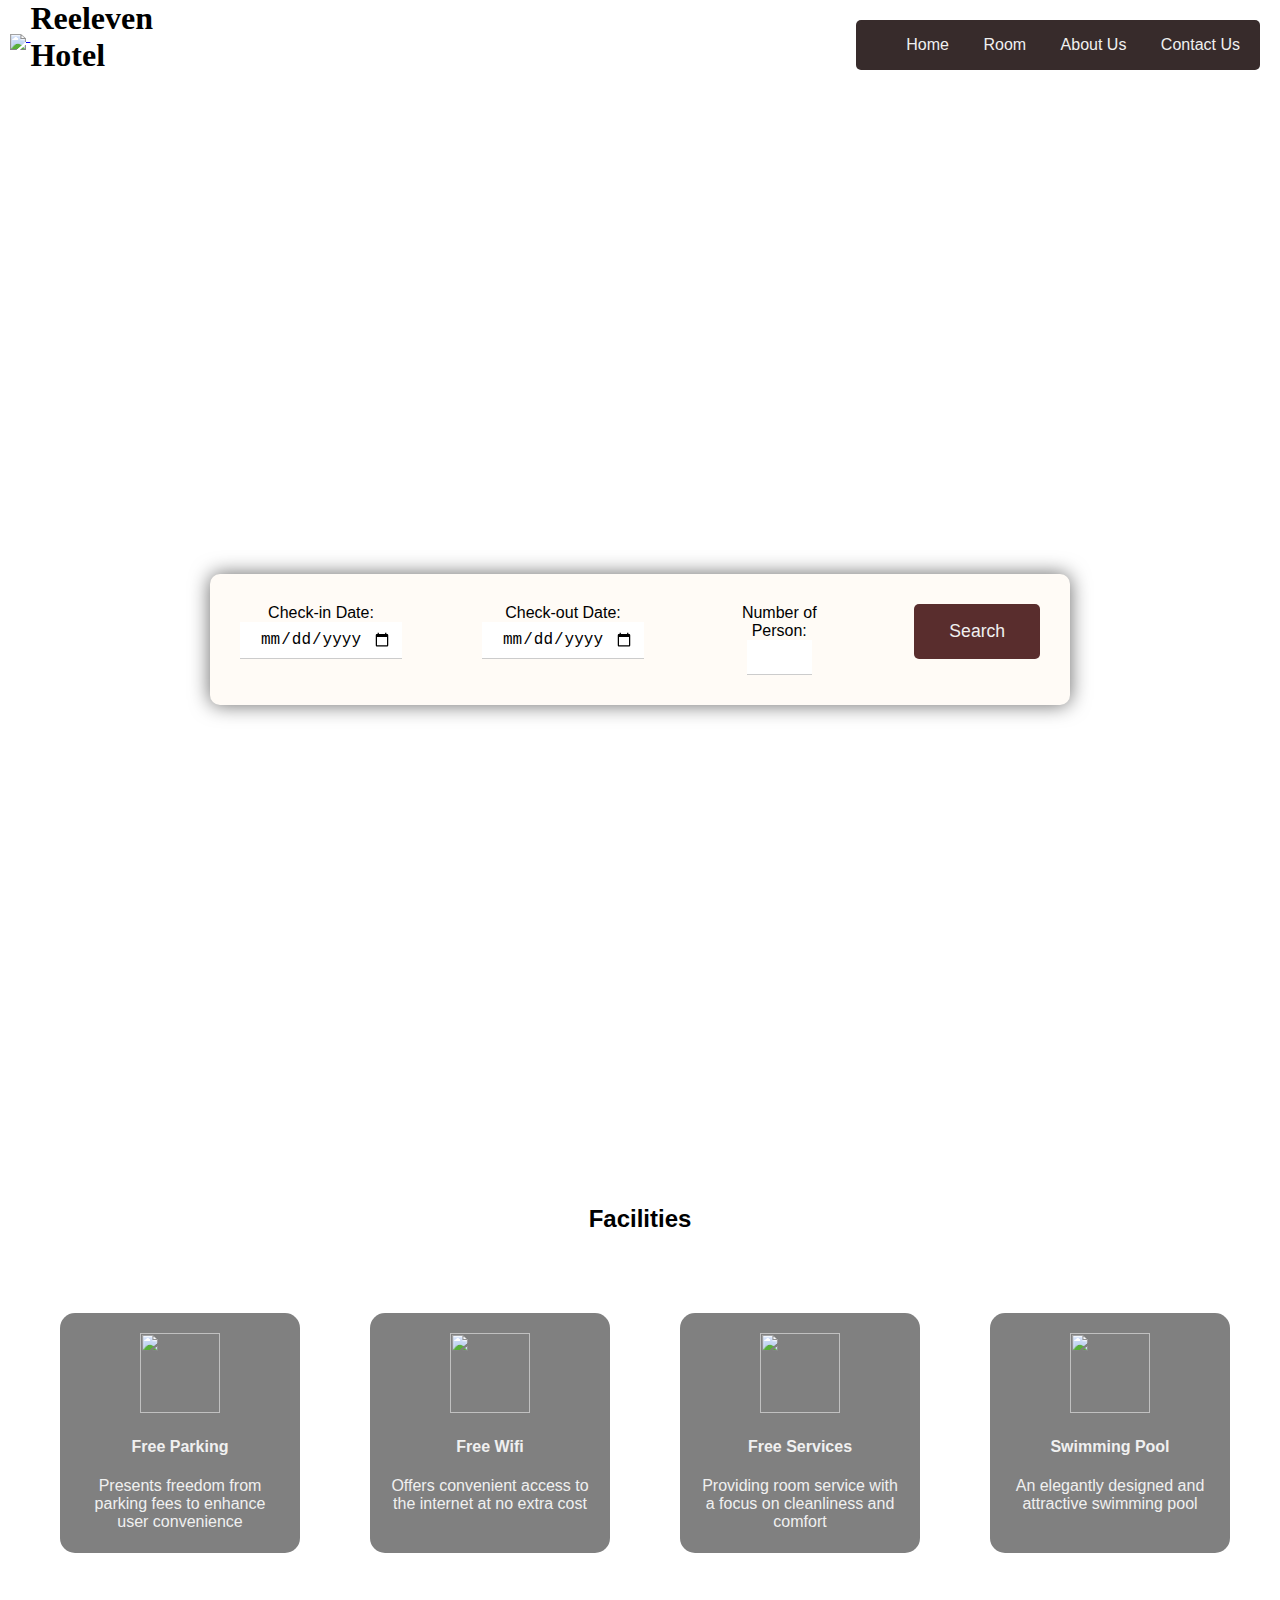
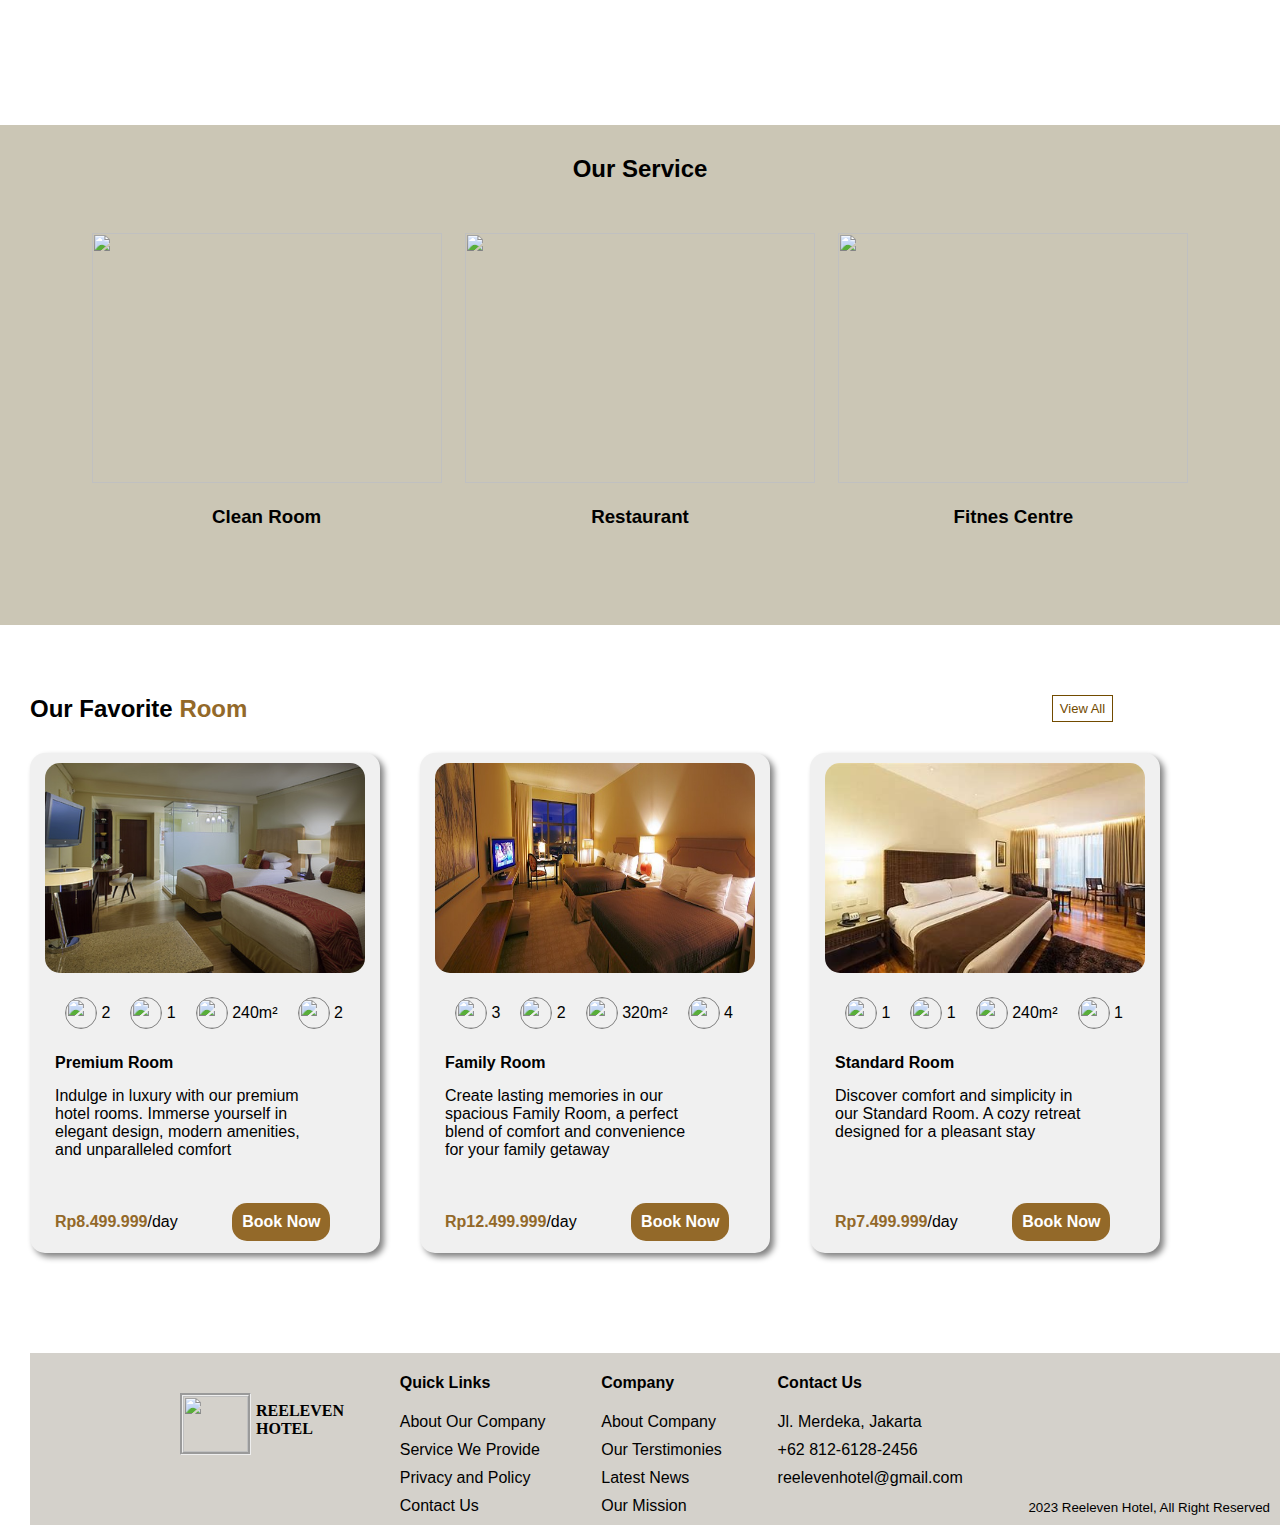
==== commit 719fc0cb: "images" ====
--- a/index.html
+++ b/index.html
@@ -4,45 +4,37 @@
     <meta charset="UTF-8">
     <meta name="viewport" content="width=device-width, initial-scale=1.0">
     <title>Reeleven Hotel</title>
-    <link href="html css/home.css" rel="stylesheet" type="text/css" > 
+    <link href="css/home.css" rel="stylesheet" type="text/css" > 
 </head>
-
 <body>
-    <!-- logo -->
     <section id="Header">
         <a href="index.html">
-            <img id="logo" src="html css/images/Logo 2.jpg"/> 
+            <img id="logo" src="images/Logo 2.jpg"/> 
         </a>
         <h1>Reeleven<br>Hotel</h1>
-
-   <!-- Navbar Start -->
         <div class="navbar">
             <ul>
                 <li>
                     <a href="index.html">Home</a>
                 </li>
                 <li>
-                    <a href="html css/room.html">Room</a>
-                </li>
-                <li>
-                   <a href="html css/about.html">About Us</a> 
-                </li>
-                <li>
-                    <a href="html css/contact.html">Contact Us</a>
+                    <a href="html/room.html">Room</a>
+                </li>
+                <li>
+                    <a href="html/about.html">About Us</a> 
+                </li>
+                <li>
+                    <a href="html/contact.html">Contact Us</a>
                 </li>
             </ul>
         </div>
     </section>
-    <!-- Navbar End -->
-
-    
-        <!-- Hero Searchbar Start -->
+
     <div class="hero-searchbar">
         <div class="hero-img">
-            <img src="html css/images/reeleven building.jpeg" alt="">
-        </div>
-        
-        <!-- Search Bar Start-->
+            <img src="images/reeleven building.jpeg" alt="">
+        </div>
+ 
         <div class="search-container">
             <form action="/search" method="get">
                 <div class="checkin">
@@ -59,101 +51,90 @@
                     <label for="rooms">Number of Person:</label> <br>
                     <input type="number" id="rooms" name="rooms" min="1" max="4" required> <br>
                 </div>
-                <button type="submit">Search</button>
+                <button> <a href="html/room.html">Search</a> </button>
             </form>
         </div>
-        <!-- Search Bar End -->
-        <!-- Hero Searchbar End -->
-    </div>
-    
-    
-
-    
-
-    <!-- Facilities Start -->
+    </div>
+    
     <div class="box-Facilities">
         <h2>Facilities</h2>
         <div class="box-kiri">
-            <img src="html css/images/icons/parking_icon_151164.png" width="80px" height="80px">
+            <img src="images/icons/parking_icon_151164.png" width="80px" height="80px">
             <p><h4>Free Parking</h4></p>
             <p>Presents freedom from parking fees to enhance user convenience</p>
         </div>
 
         <div class="box-kiri2">
-            <img src="html css/images/icons/wifi_icon_151000.png" width="80px" height="80px">
+            <img src="images/icons/wifi_icon_151000.png" width="80px" height="80px">
             <p><h4>Free Wifi</h4></p>
             <p>Offers convenient access to the internet at no extra cost</p>
         </div>
 
         <div class="box-kanan2">
-            <img src="html css/images/icons/services.png" width="80px" height="80px">
+            <img src="images/icons/services.png" width="80px" height="80px">
             <p><h4>Free Services</h4></p>
             <p>Providing room service with a focus on cleanliness and comfort</p>
         </div>
 
         <div class="box-kanan">
-            <img src="html css/images/icons/swimming_sport_13275.png" width="80px" height="80px">
+            <img src="images/icons/swimming_sport_13275.png" width="80px" height="80px">
             <p><h4>Swimming Pool</h4></p>
             <p>An elegantly designed and attractive swimming pool</p>
         </div>
     </div>
-    <!-- Facilities End -->
-
-    <!-- Our Service Start -->
+    
     <div class="container">
         <h2>Our Service</h2>
         <main class="grid">
             <article>
-                <img src="html css/images/hotel room.jpg" width="350px" height="250px">
+                <img src="images/hotel room.jpg" width="350px" height="250px">
                 <div class="konten">
                 <h3>Clean Room</h3>
                 </div>
             </article>
 
             <article>
-                <img src="html css/images/hotel restaurant.jpg" width="350px" height="250px">
+                <img src="images/hotel restaurant.jpg" width="350px" height="250px">
                 <div class="konten">
                 <h3>Restaurant</h3>
                 </div>
             </article>
 
             <article>
-                <img src="html css/images/gym center hotel.jpg" width="350px" height="250px">
+                <img src="/images/gym center hotel.jpg" width="350px" height="250px">
                 <div class="konten">
                 <h3>Fitnes Centre</h3>
                 </div>
             </article>
         </main>
     </div>
-    <!-- Our Service End -->
-
-     <!-- Our Favorite Room Start -->
+   
    <div class="box-favorite">
     <h2>
         <span class="favorite">Our Favorite</span>
         <span class="room"> Room</span>
     </h2>
-    <a class="view" href="html css/room.html">View All</a> 
+    <a class="view" href="html/room.html">View All</a> 
 
     <div class="box-rooms"> 
         <div class="box-rooms1">
-            <img class="room-images" src="html css/images/room/room 2.jpg" alt="">
+            <img class="room-images" src="images/room/premium room.jpg" alt="">
             <div class="icon-room">
                 <div class="icon-item">
-                    <img src="html css/images/icons/bed icon.jpg" alt="">
-                    <p>1</p>
-                </div>
-                <div class="icon-item">
-                    <img src="html css/images/icons/bathtub icon.jpg" alt="">
-                    <p>1</p>
-                </div>
-                <div class="icon-item">
-                    <img src="html css/images/icons/home icon.jpg" alt="">
+                    <img src="images/icons/bed icon.jpg" alt="">
+                    <p>2</p>
+                </div>
+                <div class="icon-item">
+                    <img src="images/icons/bathtub icon.jpg" alt="">
+                    <p>1</p>
+                </div>
+                <div class="icon-item">
+                    <img src="images/icons/home icon.jpg" alt="">
                     <p>240m²</p>
                 </div>
                 <div class="icon-item">
-                    <img src="html css/images/icons/orang berdiri 2.png" alt="">
-                    <p>3</p>
+                    <img src="images/icons/orang berdiri 2.png" alt="">
+                    <p>2</p>
                 </div>
             </div>
 
@@ -166,38 +147,74 @@
             </div>
 
             <div class="price">
-                <p><span class="harga">Rp7.499.999</span>
+                <p><span class="harga">Rp8.499.999</span>
                     <span class="day">/day</span></p>
                 <a class="book" href="##"> Book Now</a>
             </div>
         </div>
 
         <div class="box-rooms2">
-            <img class="room-images" src="html css/images/room/room 2.jpg" alt="">
+            <img class="room-images" src="images/room/family room.jpg" alt="">
             <div class="icon-room">
                 <div class="icon-item">
-                    <img src="html css/images/icons/bed icon.jpg" alt="">
+                    <img src="images/icons/bed icon.jpg" alt="">
+                    <p>3</p>
+                </div>
+                <div class="icon-item">
+                    <img src="images/icons/bathtub icon.jpg" alt="">
                     <p>2</p>
                 </div>
                 <div class="icon-item">
-                    <img src="html css/images/icons/bathtub icon.jpg" alt="">
-                    <p>1</p>
-                </div>
-                <div class="icon-item">
-                    <img src="html css/images/icons/home icon.jpg" alt="">
+                    <img src="images/icons/home icon.jpg" alt="">
+                    <p>320m²</p>
+                </div>
+                <div class="icon-item">
+                    <img src="images/icons/orang berdiri 2.png" alt="">
+                    <p>4</p>
+                </div>
+            </div>
+    
+            <div class="content-room">
+                <h4>Family Room</h4>
+                <p>Create lasting memories in our <br>
+                    spacious Family Room, a perfect <br>
+                     blend of comfort and convenience <br>
+                     for your family getaway </p>
+            </div>
+    
+            <div class="price">
+                <p><span class="harga">Rp12.499.999</span>
+                    <span class="day">/day</span></p>
+                    <a href="##">Book Now</a>
+            </div>
+        </div>
+
+        <div class="box-rooms3">
+            <img class="room-images" src="images/room/standard room.jpg" alt="">
+            <div class="icon-room">
+                <div class="icon-item">
+                    <img src="images/icons/bed icon.jpg" alt="">
+                    <p>1</p>
+                </div>
+                <div class="icon-item">
+                    <img src="images/icons/bathtub icon.jpg" alt="">
+                    <p>1</p>
+                </div>
+                <div class="icon-item">
+                    <img src="images/icons/home icon.jpg" alt="">
                     <p>240m²</p>
                 </div>
                 <div class="icon-item">
-                    <img src="html css/images/icons/orang berdiri 2.png" alt="">
-                    <p>4</p>
+                    <img src="images/icons/orang berdiri 2.png" alt="">
+                    <p>1</p>
                 </div>
             </div>
     
             <div class="content-room">
-                <h4>Suite Room</h4>
-                <p>Experience opulence in our suite <br>
-                    rooms, a perfect blend of luxury <br>
-                    and comfort for an exquisite stay</p>
+                <h4>Standard Room</h4>
+                <p>Discover comfort and simplicity in<br>
+                    our Standard Room. A cozy retreat<br>
+                    designed for a pleasant stay</p>
             </div>
     
             <div class="price">
@@ -206,63 +223,26 @@
                     <a href="##">Book Now</a>
             </div>
         </div>
-
-        <div class="box-rooms3">
-            <img class="room-images" src="html css/images/room/room 2.jpg" alt="">
-            <div class="icon-room">
-                <div class="icon-item">
-                    <img src="html css/images/icons/bed icon.jpg" alt="">
-                    <p>3</p>
-                </div>
-                <div class="icon-item">
-                    <img src="html css/images/icons/bathtub icon.jpg" alt="">
-                    <p>2</p>
-                </div>
-                <div class="icon-item">
-                    <img src="html css/images/icons/home icon.jpg" alt="">
-                    <p>320m²</p>
-                </div>
-                <div class="icon-item">
-                    <img src="html css/images/icons/orang berdiri 2.png" alt="">
-                    <p>4</p>
-                </div>
-            </div>
-    
-            <div class="content-room">
-                <h4>Queen Suite Room</h4>
-                <p>Indulge in royal comfort with our<br>
-                    Queen Suite, a perfect retreat for a <br>
-                    lavish stay</p>
-            </div>
-    
-            <div class="price">
-                <p><span class="harga">Rp7.499.999</span>
-                    <span class="day">/day</span></p>
-                    <a href="##">Book Now</a>
-            </div>
-        </div>
-    </div>
-    </div>
-    <!-- Our Favorite Room End --> 
-
-    <!-- Footer Start -->
+    </div>
+    
+
     <footer class="footer">
         <div class="logofooter">
-            <img src="html css/images/Logo 2.jpg">
+            <img src="images/Logo 2.jpg" />
             <p><b>REELEVEN<br>HOTEL</b></p>
         </div>
 
         <div class="quicklinks">
             <h4>Quick Links</h4>
-                <p><a href="html css/about.html">About Our Company</a> </p>
+                <p><a href="html/about.html">About Our Company</a> </p>
                 <p>Service We Provide</p>
                 <p>Privacy and Policy</p>
-                <p><a href="html css/contact.html">Contact Us</a> </p>
+                <p><a href="html/contact.html">Contact Us</a> </p>
         </div>
         
         <div class="Company">
             <h4>Company</h4>
-                <p><a href="html css/about.html">About Company</a></p> 
+                <p><a href="html/about.html">About Company</a></p> 
                 <p>Our Terstimonies</p>
                 <p>Latest News</p>
                 <p>Our Mission</p>
@@ -279,6 +259,5 @@
             <p>2023 Reeleven Hotel, All Right Reserved</p>
         </div>
     </footer>
-    <!-- Footer End -->
 </body>
 </html>
--- a/css/home.css
+++ b/css/home.css
@@ -0,0 +1,369 @@
+body {
+    font-family: Arial, sans-serif;
+    margin: 0px;
+    padding: 0px;
+}
+  
+#header {
+  position: relative;
+  z-index: 2;
+}
+
+#logo {
+  max-width: 90px;
+  display: inline-block;
+  vertical-align: middle;
+  margin-left: 10px;
+  margin-top: 10px;
+}
+
+h1 {
+  font-family: "Times New Roman", Times, serif;
+  display: inline-block;
+  vertical-align: middle;
+  margin: 0;
+}
+
+.navbar {
+  margin: 20px;
+  float: right;
+  overflow: hidden;
+  text-align: center;
+  padding: 0px;
+  align-items: center;
+  display: inline-flex;
+  background-color: #372b2b;
+  border-radius: 5px;
+}
+
+.navbar li {
+  display: inline-block;
+  padding: 0px;
+  font-family: Arial, Helvetica, sans-serif;
+}
+
+.navbar a {
+  padding: 10px;
+  margin-right: 10px;
+  color: #f0f0f0;
+  font-family: Arial, Helvetica, sans-serif;
+  border-radius: 5px;
+  text-decoration: none;
+}
+
+.navbar button {
+  font-family: Arial, Helvetica, sans-serif;
+}
+
+.navbar li :hover {
+  background-color: #f0f0f0;
+  color: #592d2d;
+}
+
+
+.hero-img {
+  height: 500px;
+  width: 1300px;
+  margin: 0;
+  position: relative;
+  z-index: 1;
+  display: block;
+}
+
+.search-container {
+  background-color: #fffbf6;
+  padding: 30px;
+  border-radius: 10px;
+  box-shadow: 0 0 20px rgba(0, 0, 0, 0.6);
+  margin: 0 auto;
+  position: relative;
+  z-index: 2;
+  width: 800px;
+}
+
+.search-container a {
+  color: #f0f0f0;
+  text-decoration: none;
+}
+
+.container-class {
+  padding: 0 19rem;
+  margin: -6rem 0;
+}
+
+form {
+  display: flex;
+  max-width: 800px;
+  position: relative;
+  flex-direction: row;
+  justify-content: center;
+  gap: 5rem;
+}
+
+.checkin,
+.checkout,
+.number,
+button {
+  text-align: center;
+}
+
+.search-container label {
+  margin-bottom: 10px;
+}
+
+.search-container input {
+  padding: 8px 10px;
+  border: none;
+  border-bottom: 1px solid #ccc; 
+  font-size: 1rem;
+  text-align: center;
+}
+
+button {
+  background-color: #592d2d; 
+  color: white;
+  border: none;
+  border-radius: 5px;
+  cursor: pointer;
+  width: 150px;
+  height: 55px;
+  font-size: 1.1rem;
+}
+
+.box-Facilities {
+  text-align: center;
+  height: 500px;
+  margin: 0;
+  position: static;
+  margin-top: 500px;
+}
+
+.box-kiri,
+.box-kiri2,
+.box-kanan2,
+.box-kanan {
+  width: 200px;
+  height: 200px;
+  background-color: grey;
+  text-align: center;
+  color: #f0f0f0;
+  padding: 20px 20px;
+  margin: 60px 10px 10px 60px;
+  border-radius: 15px;
+  float: left;
+}
+
+.container {
+  background-color: #cbc6b5;
+  text-align: center;
+  height: 500px;
+}
+
+.container h2 {
+  padding: 30px;
+}
+
+.grid {
+  display: grid;
+  grid-template-columns: repeat(3, 1fr);
+  margin: 80px;
+  margin-top: 10px;
+}
+
+.box-favorite {
+  height: 600px;
+  margin: 0;
+  margin-top: 50px;
+  margin-left: 30px;
+  margin-bottom: 70px;
+}
+
+.box-favorite h2 {
+  text-align: left;
+  display: inline-block;
+  vertical-align: middle;
+  font-family: Verdana, Geneva, Tahoma, sans-serif;
+}
+
+.favorite {
+  color: black;
+}
+
+.room {
+  color: #936929;
+}
+
+.view {
+  display: inline-block;
+  vertical-align: middle;
+  margin-left: 800px;
+  color: #724b00;
+  font-size: small;
+  text-decoration: none;
+  padding: 5px 7px;
+  border: solid 1px #724b00;
+  font-family: Verdana, Geneva, Tahoma, sans-serif;
+}
+
+.view:hover {
+  color: #f0f0f0;
+  background-color: #724b00;
+}
+
+.box-rooms {
+  display: flex;
+}
+
+.box-rooms1,
+.box-rooms2,
+.box-rooms3 {
+  background-color: #f0f0f0;
+  width: 350px;
+  height: 500px;
+  border-radius: 15px;
+  position: relative;
+  margin-top: 10px;
+  margin-right: 40px;
+  box-shadow: 4px 4px 6px grey;
+  margin-bottom: 100px;
+}
+
+.room-images {
+  width: 320px;
+  height: 210px;
+  border-radius: 15px;
+  position: absolute;
+  top: 10px;
+  left: 50%;
+  transform: translateX(-50%);
+}
+
+.icon-room {
+  display: flex;
+  align-items: center;
+  left: 25px;
+  bottom: 0;
+  position: absolute;
+  top: 20px;
+}
+
+.icon-room img {
+  width: 30px;
+  height: 30px;
+  border-radius: 50%;
+  overflow: hidden;
+  background-color: #f0f0f0;
+  border: 1px solid gray;
+}
+
+.icon-room p,
+.icon-room img {
+  display: inline-block;
+  vertical-align: middle;
+}
+
+.icon-item {
+  margin: 10px;
+  align-items: center;
+  margin-left: 10px;
+}
+
+p,
+h4,
+a {
+  font-family: Verdana, Geneva, Tahoma, sans-serif;
+}
+
+.content-room {
+  position: absolute;
+  top: 280px;
+  left: 25px;
+  align-items: center;
+}
+
+.content-room h4 {
+  margin-bottom: 15px;
+  font-size: medium;
+}
+
+.content-room p {
+  margin-top: 0px;
+  font-size: medium;
+}
+
+.harga {
+  color: #936929;
+  font-weight: bold;
+}
+
+.day {
+  color: black;
+}
+
+.price a {
+  margin-left: 50px;
+  padding: 10px;
+  text-decoration: none;
+  color: white;
+  background-color: #936929;
+  border-radius: 15px;
+  font-weight: bold;
+}
+
+.book :hover {
+  color: #936929;
+  background-color: white;
+}
+
+.price p {
+  margin-left: 25px;
+}
+
+.price p,
+.price a {
+  display: inline-flex;
+  margin-top: 450px;
+}
+
+.footer {
+  display: flex;
+  justify-content: space-between;
+  background-color: #d4d1cb;
+}
+
+.logofooter {
+  display: flex;
+  text-align: left;
+  margin-top: 40px;
+}
+
+.logofooter img {
+  height: 56px;
+  width: 65px;
+  display: flex;
+  margin-left: 150px;
+  border-style: groove;
+  margin-right: 5px;
+}
+
+.logofooter p {
+  font-family: "Times New Roman", Times, serif;
+  padding-top: 8px;
+}
+
+.footer p {
+  margin-bottom: 10px;
+  margin-top: 1px;
+}
+
+.footer a {
+  text-decoration: none;
+  color: black;
+}
+
+.copyright {
+  margin-top: auto;
+  font-size: smaller;
+  margin-left: 10px;
+  margin-right: 10px;
+}
